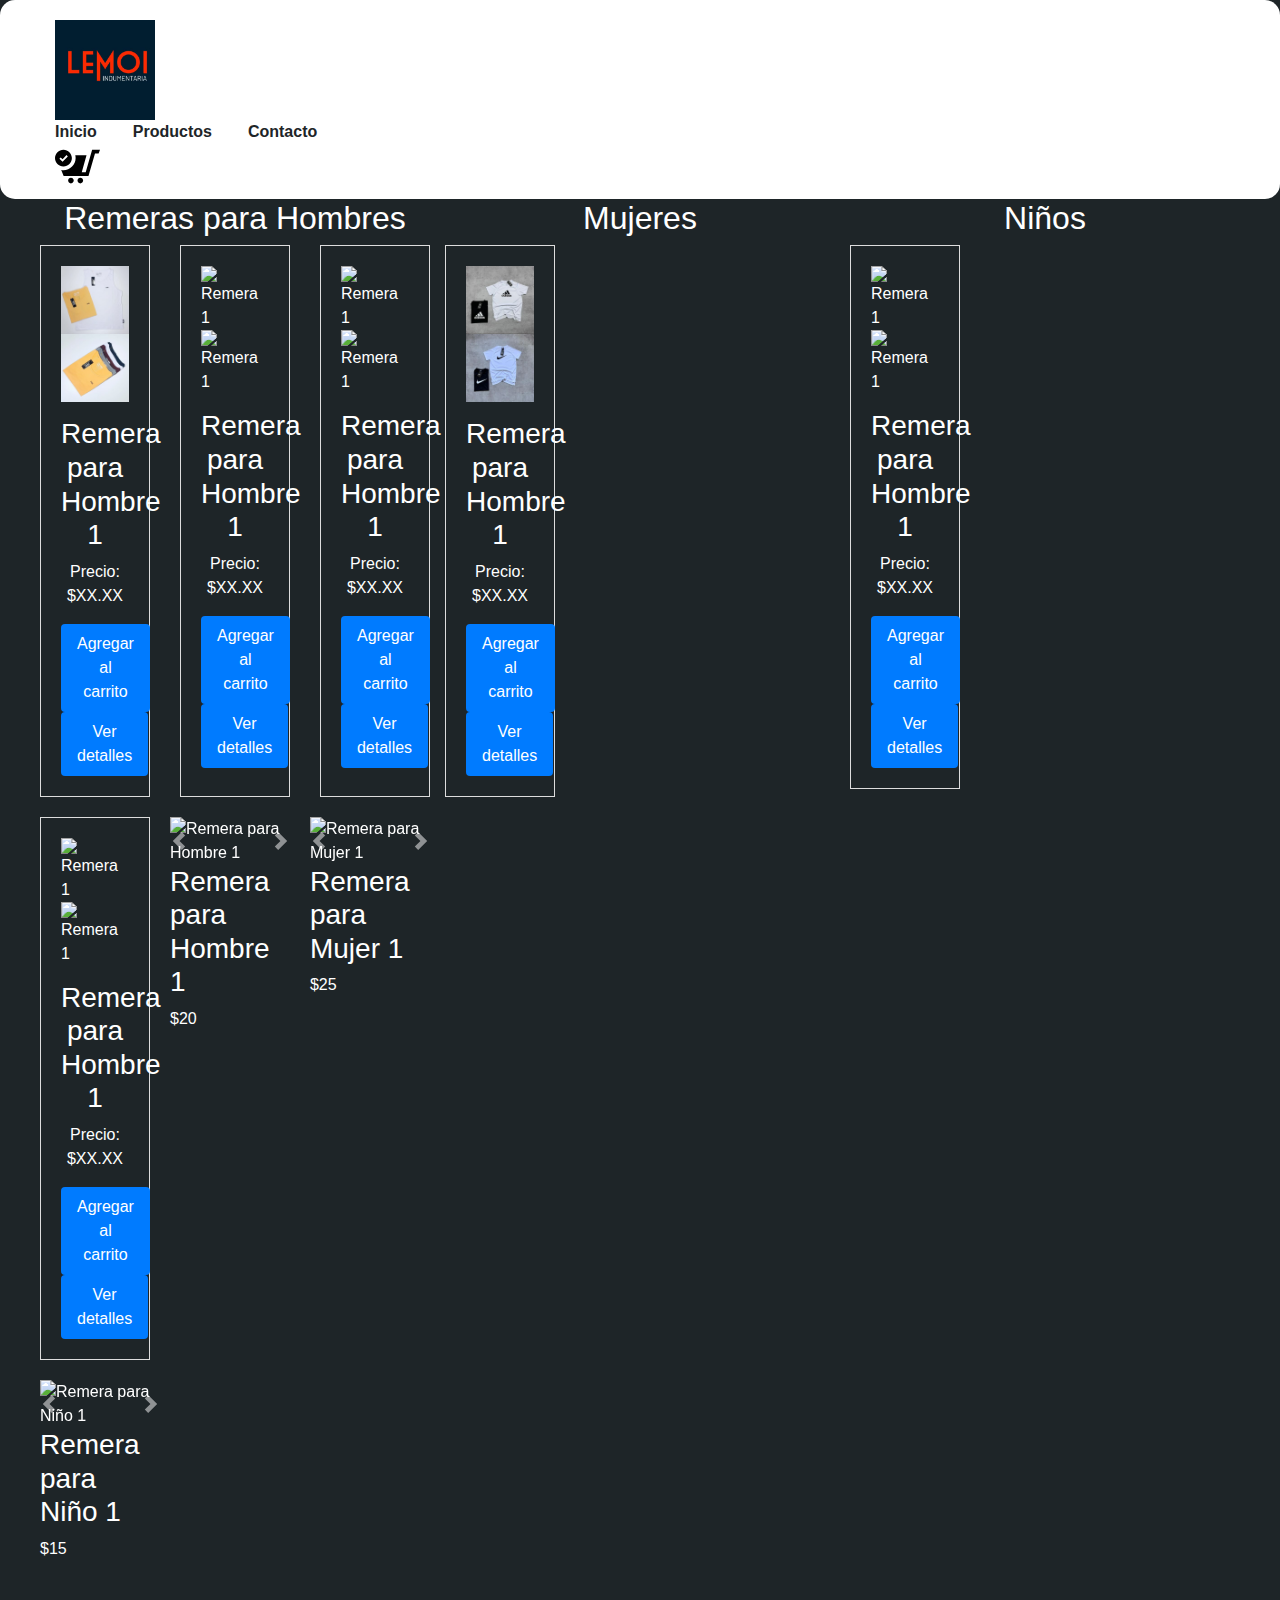
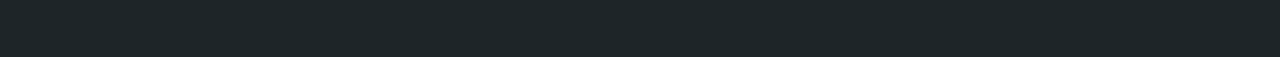
==== pages/remeras.html @ d7fe1eef "cambios" ====
<!DOCTYPE html>
<html lang="es">
<head>
  <meta charset="UTF-8">
  <meta name="viewport" content="width=device-width, initial-scale=1.0">
  <title>Venta de Remeras</title>
  <link rel="stylesheet" href="https://stackpath.bootstrapcdn.com/bootstrap/4.5.2/css/bootstrap.min.css">
  <link rel="stylesheet" href="stylesSections.css">
</head>
<body>
    <header>
        <div class="container">
            <div class="logo">
                <img src="/images/lemoi-logo.png" alt="Logo">
            </div>
            <nav>
                <ul>
                    <li><a href="/index.html">Inicio</a></li>
                    <li class="dropdown">
                        <a href="#" class="dropbtn">Productos</a>
                        <div class="dropdown-content">
                            <a href="pages/remeras.html">Remeras</a>
                            <a href="pages/pantalones.html">Pantalones</a>
                            <a href="pages/abrigos.html">Abrigos</a>
                            <a href="pages/accesorios.html">Accesorios</a>
                        </div>
                    </li>
                    <li><a href="#">Contacto</a></li>
                </ul>
            </nav>
            <div id="carrito">
                <!-- Ícono del carrito -->
                <svg xmlns="http://www.w3.org/2000/svg" width="45" height="45" viewBox="0 0 24 24" id="carrito-icono">
                    <path d="M10 19.5c0 .829-.672 1.5-1.5 1.5s-1.5-.671-1.5-1.5c0-.828.672-1.5 1.5-1.5s1.5.672 1.5 1.5zm9.805-16.5l-3.432 12h-2.102l2.541-9h-5.993c.115.482.181.983.181 1.5 0 3.59-2.91 6.5-6.5 6.5-.407 0-.805-.042-1.191-.114l1.306 3.114h13.239l3.474-12h1.929l.743-2h-4.195zm-6.305 15c-.828 0-1.5.671-1.5 1.5s.672 1.5 1.5 1.5 1.5-.671 1.5-1.5c0-.828-.672-1.5-1.5-1.5zm-9-15c-2.486 0-4.5 2.015-4.5 4.5s2.014 4.5 4.5 4.5c2.484 0 4.5-2.015 4.5-4.5s-2.016-4.5-4.5-4.5zm-.469 6.484l-1.687-1.636.695-.697.992.94 2.115-2.169.697.696-2.812 2.866z"/>
                </svg>
                <!-- Contenido del carrito -->
                <div id="carrito-dropdown">
                    <!-- Aquí va el contenido del carrito (productos, subtotal, etc.) -->
                </div>
            </div>
        </div>
    </header>


    <div class="container">
      <div class="row">
      <section id="hombres">
          <h2>Remeras para Hombres</h2>
          <div class="products" id="hombres-products">
              <!-- Carta de producto 1 -->
              <div class="product-card">
                  <div class="product-images">
                      <!-- Carrusel de imágenes -->
                      <div class="carousel">
                          <img src="media/musculosaVans1.jpg" alt="Remera 1">
                          <img src="media/musculosaVans2.jpg" alt="Remera 1">
                          <!-- Agrega más imágenes si es necesario -->
                      </div>
                  </div>
                  <div class="product-info">
                      <h3>Remera para Hombre 1</h3>
                      <p>Precio: $XX.XX</p>
                      <!-- Botones de acción -->
                      <button class="btn add-to-cart">Agregar al carrito</button>
                      <button class="btn view-details">Ver detalles</button>
                  </div>
              </div>

              <div class="product-card">
                <div class="product-images">
                    <!-- Carrusel de imágenes -->
                    <div class="carousel">
                        <img src="imagen1.jpg" alt="Remera 1">
                        <img src="imagen2.jpg" alt="Remera 1">
                        <!-- Agrega más imágenes si es necesario -->
                    </div>
                </div>
                <div class="product-info">
                    <h3>Remera para Hombre 1</h3>
                    <p>Precio: $XX.XX</p>
                    <!-- Botones de acción -->
                    <button class="btn add-to-cart">Agregar al carrito</button>
                    <button class="btn view-details">Ver detalles</button>
                </div>
            </div>

            <div class="product-card">
              <div class="product-images">
                  <!-- Carrusel de imágenes -->
                  <div class="carousel">
                      <img src="imagen1.jpg" alt="Remera 1">
                      <img src="imagen2.jpg" alt="Remera 1">
                      <!-- Agrega más imágenes si es necesario -->
                  </div>
              </div>
              <div class="product-info">
                  <h3>Remera para Hombre 1</h3>
                  <p>Precio: $XX.XX</p>
                  <!-- Botones de acción -->
                  <button class="btn add-to-cart">Agregar al carrito</button>
                  <button class="btn view-details">Ver detalles</button>
              </div>
          </div>

          <div class="product-card">
            <div class="product-images">
                <!-- Carrusel de imágenes -->
                <div class="carousel">
                    <img src="imagen1.jpg" alt="Remera 1">
                    <img src="imagen2.jpg" alt="Remera 1">
                    <!-- Agrega más imágenes si es necesario -->
                </div>
            </div>
            <div class="product-info">
                <h3>Remera para Hombre 1</h3>
                <p>Precio: $XX.XX</p>
                <!-- Botones de acción -->
                <button class="btn add-to-cart">Agregar al carrito</button>
                <button class="btn view-details">Ver detalles</button>
            </div>
        </div>
              <!-- Repite esta estructura para más productos si es necesario -->
          </div>
      </section>

      <hr>
      <section id="mujeres">
        <h2>Mujeres</h2>
        <div class="products" id="mujeres-products">
            <!-- Carta de producto 1 -->
            <div class="product-card">
                <div class="product-images">
                    <!-- Carrusel de imágenes -->
                    <div class="carousel">
                        <img src="media/remera-adidas1.jpg" alt="Remera 1">
                        <img src="media/remera-nike1.jpg" alt="Remera 1">
                        <!-- Agrega más imágenes si es necesario -->
                    </div>
                </div>
                <div class="product-info">
                    <h3>Remera para Hombre 1</h3>
                    <p>Precio: $XX.XX</p>
                    <!-- Botones de acción -->
                    <button class="btn add-to-cart">Agregar al carrito</button>
                    <button class="btn view-details">Ver detalles</button>
                </div>
            </div>
            <!-- Repite esta estructura para más productos si es necesario -->
        </div>
    </section>

    <hr>
    <section id="Niños">
      <h2>Niños</h2>
      <div class="products" id="niños-products">
          <!-- Carta de producto 1 -->
          <div class="product-card">
              <div class="product-images">
                  <!-- Carrusel de imágenes -->
                  <div class="carousel">
                      <img src="imagen1.jpg" alt="Remera 1">
                      <img src="imagen2.jpg" alt="Remera 1">
                      <!-- Agrega más imágenes si es necesario -->
                  </div>
              </div>
              <div class="product-info">
                  <h3>Remera para Hombre 1</h3>
                  <p>Precio: $XX.XX</p>
                  <!-- Botones de acción -->
                  <button class="btn add-to-cart">Agregar al carrito</button>
                  <button class="btn view-details">Ver detalles</button>
              </div>
          </div>
          <!-- Repite esta estructura para más productos si es necesario -->
      </div>
    
  </section>
  </div>
</div>
  <script src="https://code.jquery.com/jquery-3.5.1.slim.min.js"></script>
  <script src="https://cdn.jsdelivr.net/npm/@popperjs/core@2.5.4/dist/umd/popper.min.js"></script>
  <script src="https://stackpath.bootstrapcdn.com/bootstrap/4.5.2/js/bootstrap.min.js"></script>
  <script src="scriptsPages.js"></script>
</body>
</html>
---- pages/stylesSections.css ----
/* Estilos completos combinados */

/* Estilos generales */
body {
    font-family: Arial, sans-serif;
    background-color: #1e2528; /* Color de fondo del sitio */
    color: #ffffff;
    margin: 0;
    padding: 0;
}

header {
    background-color: #ffffff; /* Color de fondo del header */
    padding: 10px 0;
    width: 100%;
    top: 0;
    z-index: 1000;
    border-radius: 15px;
    position: top; /* Fijar el header en la parte superior */
}

.container {
        width: 100%;
        max-width: 1200px; /* Ajusta el ancho máximo según sea necesario */
        margin: 0 auto; /* Centra el contenedor en la página */
      }
      
      .row {
        display: flex;
        flex-wrap: wrap;
        justify-content: space-between; /* Ajusta el espacio entre las secciones */
        margin-bottom: 30px; /* Espacio entre las filas */
      }

.logo img {
    max-width: 100px;
    margin-top: 10px; /* Ajustar el margen superior del logo */
}

nav ul {
    list-style-type: none;
    margin: 0;
    padding: 0;
    display: flex;
    align-items: center; /* Centrar verticalmente */
}

nav ul li {
    margin-right: 20px;
}

nav ul li:last-child {
    margin-right: 0;
}

nav ul li a {
    color: #1e2528;
    text-decoration: none;
    font-weight: bold;
    transition: color 0.3s;
}

nav ul li a:hover {
    color: #7dbeb8;
}

nav ul li a.btn {
    background-color: #e32f21; /* Color de fondo */
    color: #ffffff; /* Color del texto */
    padding: 10px 20px; /* Espacio interno */
    border-radius: 5px; /* Borde redondeado */
    transition: background-color 0.3s;
}

/* Estilo al pasar el ratón sobre los botones */
nav ul li a.btn:hover {
    background-color: #7dbeb8; /* Cambio de color al pasar el ratón */
}

/* Animación para el ícono del carrito */
@keyframes fadeInDown {
    from {
        opacity: 0;
        transform: translateY(-20px);
    }
    to {
        opacity: 1;
        transform: translateY(0);
    }
}

/* Estilos para el carrito */
#carrito {
    position: relative;
    cursor: pointer;
}

#carrito-icono {
    width: 45px;
    height: 45px;
    fill: black;
}

#carrito-dropdown {
    display: none;
    position: absolute;
    top: 100%;
    right: 0;
    width: 300px; /* Ancho del carrito */
    background-color: white;
    color: #1e2528;
    border: 1px solid #ccc;
    border-radius: 5px;
    padding: 10px;
    z-index: 1000; /* Asegura que el carrito esté encima de otros elementos */
}

#carrito-dropdown.mostrar {
    display: block;
}

.cart-item {
    display: flex;
    align-items: center;
    justify-content: space-between;
    margin-bottom: 10px;
}

.cart-item img {
    width: 50px;
    height: 50px;
    margin-right: 10px;
}

.eliminar-producto {
    background-color: transparent;
    border: none;
    padding: 0;
    cursor: pointer;
    font-size: 20px;
}

.eliminar-producto:hover {
    color: #ff0000;
}

/* Dropdown Button */
.dropbtn {
    font-size: 16px;
    border: none;
    outline: none;
    color: #1e2528;
    padding: 10px 16px;
    background-color: inherit;
    font-family: inherit;
    margin: 0;
}

/* Dropdown Content (Hidden by Default) */
.dropdown-content {
    display: none;
    position: absolute;
    background-color: #f9f9f9;
    min-width: 160px;
    box-shadow: 0px 8px 16px 0px rgba(0,0,0,0.2);
    z-index: 1;
}

/* Links inside the dropdown */
.dropdown-content a {
    color: black;
    padding: 12px 16px;
    text-decoration: none;
    display: block;
}

/* Change color of dropdown links on hover */
.dropdown-content a:hover {
    background-color: #f1f1f1;
}

/* Show the dropdown menu on hover */
.dropdown:hover .dropdown-content {
    display: block;
}

/* Animación para el ícono del carrito */
#carrito svg {
    transition: transform 0.3s ease;
}

#carrito:hover svg {
    transform: scale(1.1); /* Aumentar el tamaño al pasar el ratón sobre el carrito */
}

@keyframes agregarProducto {
    0% {
        transform: scale(1);
    }
    50% {
        transform: scale(1.1);
    }
    100% {
        transform: scale(1);
    }
}

.animacion-agregar {
    animation: agregarProducto 0.5s ease-in-out;
}

/* Estilo para el contenido principal */
main {
    padding: 20px;
}

/* Estilos para el footer */
footer {
    background-color: #f8f9fa;
    padding: 20px 0;
    display: flex;
    flex-wrap: wrap;
}

.container-footer {
    max-width: 1200px;
    margin: 0 auto;
    padding: 0 20px;
    display: flex;
    justify-content: space-between;
    align-items: center;
    flex: 1;
    margin: 0 10px;
    color: #1e2528;
}

.footer-logo img {
    width: 100px;
    height: auto;
    margin-right: 10px;
}

.footer-links ul {
    list-style: none;
    padding: 0;
    margin: 0;
    margin-right: 40px;
}

.footer-links ul li {
    margin-bottom: 10px;
}

.footer-links ul li a {
    text-decoration: none;
    color: #333;
}

.contact-info p,
.shipping-info p {
    margin-bottom: 5px;
    margin-right: 10px;
    color: #1e2528;
}

.shipping-info img {
    max-width: 120px;
}

/* Estilos para las secciones */

section {
    width: calc(33.33% - 10px); /* Ancho de cada sección (33.33% para tres columnas) */
    margin-bottom: 30px; /* Espacio entre secciones */
  }
h2 {
    color: #ffffff;
    text-align: center;
}

hr {
    border: none;
    border-top: 1px solid #ffffff;
    margin: 20px auto;
}

/* Estilo para la lista de productos */
.products {
    display: flex;
    flex-wrap: wrap;
    justify-content: space-between;
}

/* Estilo para cada carta de producto */
.products {
    display: flex;
    flex-wrap: wrap;
    justify-content: space-between; /* Ajusta el espacio entre las cajas de productos */
  }
  
  .product-box {
    width: calc(33.33% - 10px); /* Ancho de cada caja de producto (33.33% para tres columnas) */
    margin-bottom: 20px; /* Espacio entre las cajas de productos */
  }

/* Estilo para cada carta de producto */
.product-card {
    width: calc(33.33% - 20px); /* Ancho de cada carta (1/3 del contenedor) con espacio entre ellas */
    margin-bottom: 20px; /* Espacio entre cartas */
    box-sizing: border-box;
    border: 1px solid #ddd; /* Borde de la carta */
    padding: 20px; /* Espaciado interno */
}

/* Estilo para las imágenes de los productos */
.product-images {
    margin-bottom: 15px; /* Espacio entre imágenes y la información del producto */
}

/* Estilo para la información del producto */
.product-info {
    text-align: center; /* Alineación del texto */
}

/* Estilo para los botones de acción */
.btn {
    background-color: #007bff; /* Color de fondo */
    color: #fff; /* Color del texto */
    padding: 8px 16px; /* Espaciado interno */
    border: none; /* Sin borde */
    cursor: pointer; /* Cursor de ratón */
    margin-right: 10px; /* Espacio entre botones */
}

/* Estilo para el carrusel de imágenes */
.carousel {
    max-width: 100%; /* Ancho máximo */
    overflow: hidden; /* Oculta las partes de las imágenes que se desbordan */
}

.carousel img {
    width: 100%; /* Ajusta el ancho de la imagen al 100% del contenedor */
}
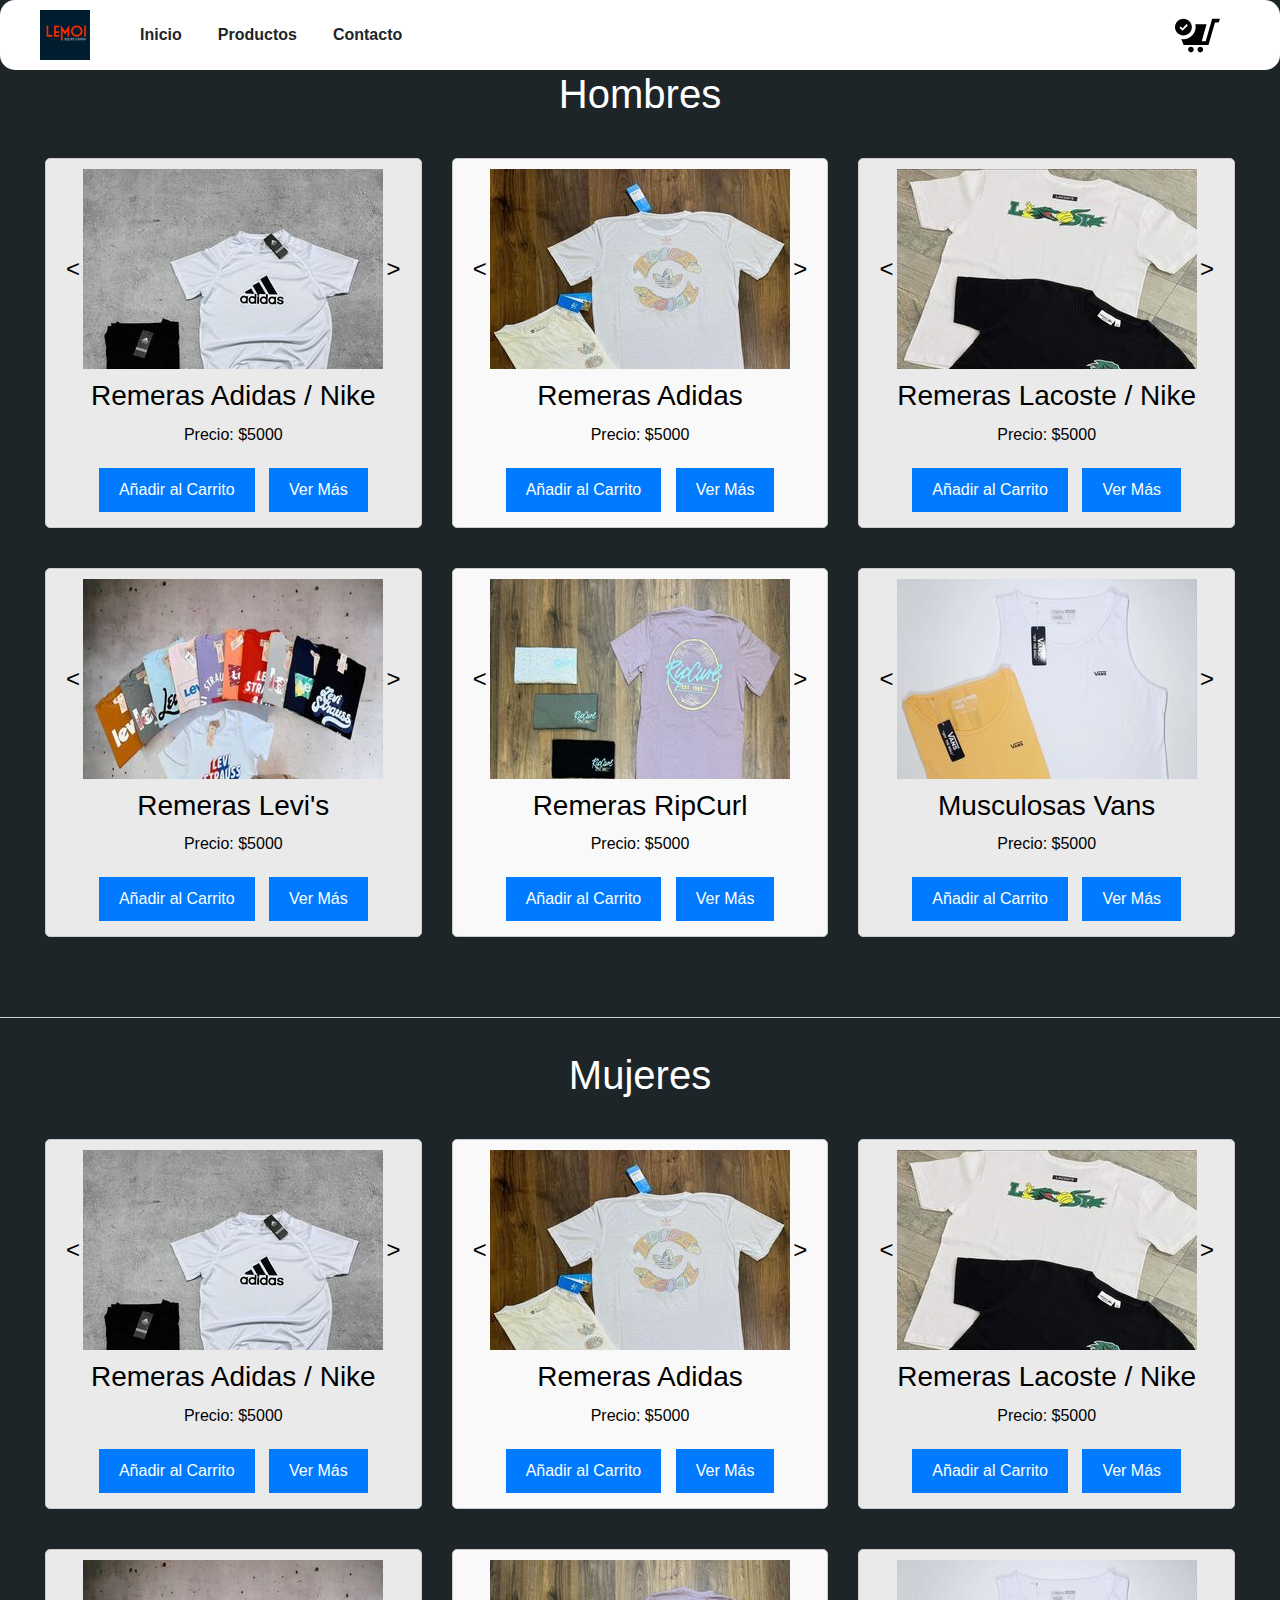
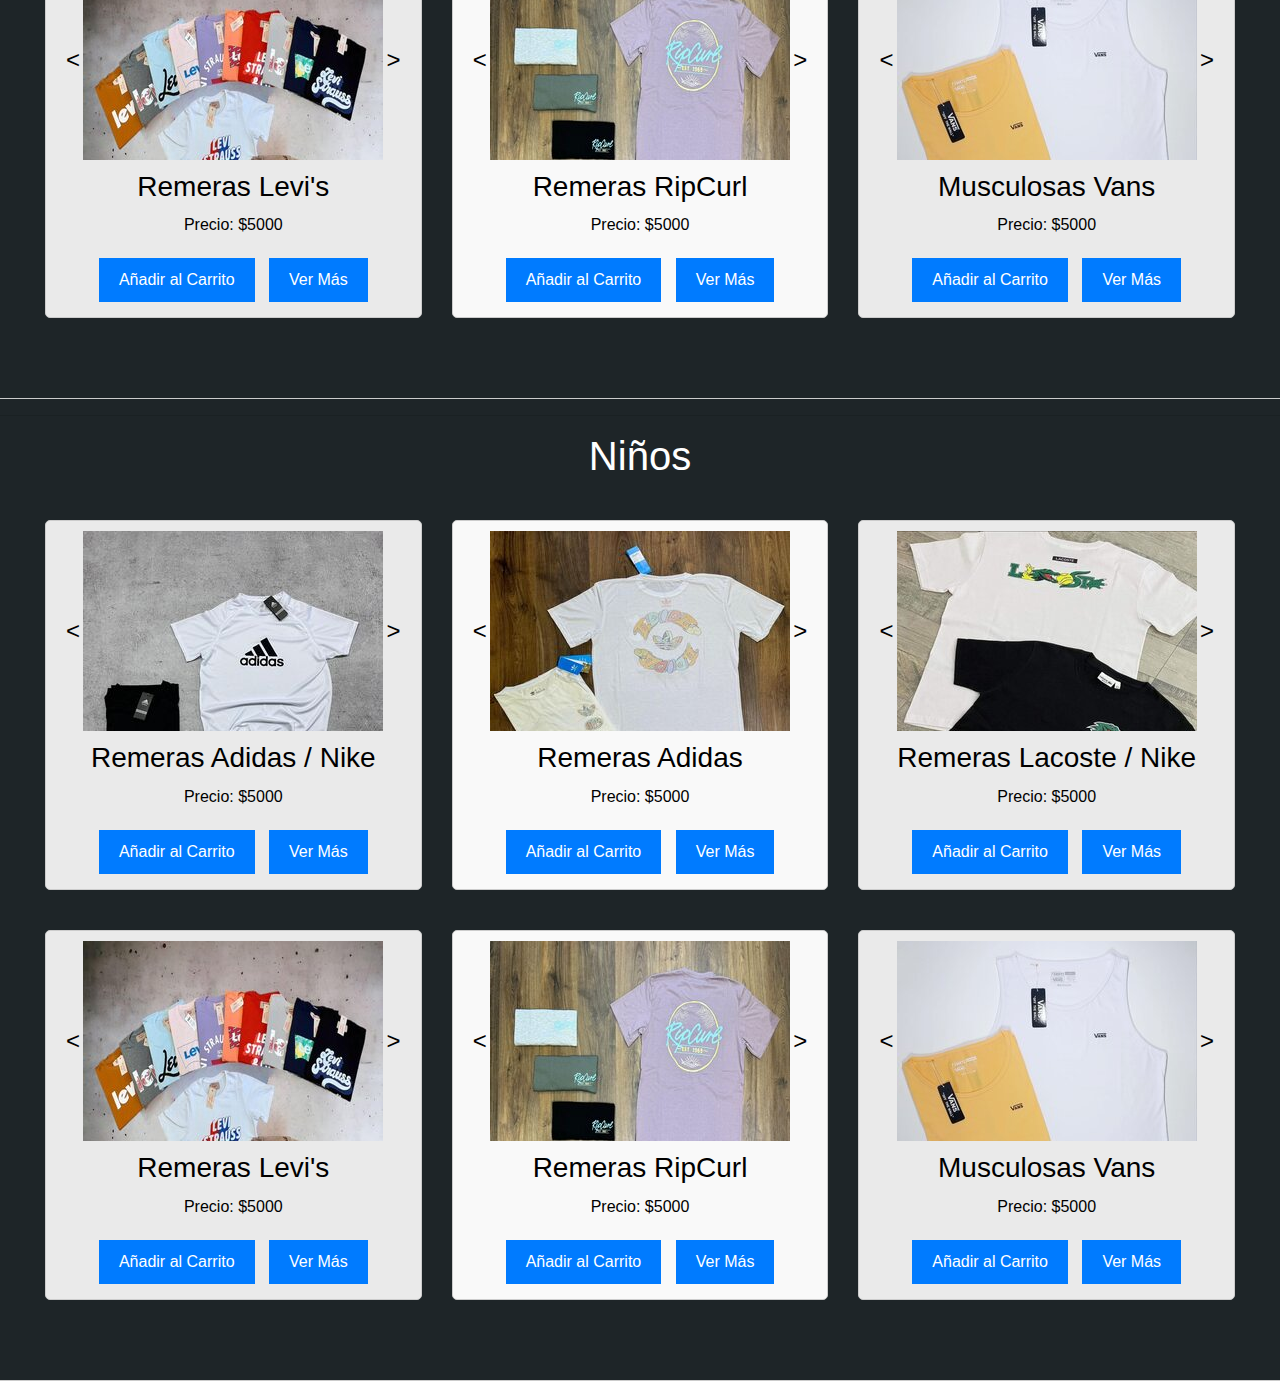
==== commit 4e0db02a: "avanzando" ====
--- a/pages/remeras.html
+++ b/pages/remeras.html
@@ -9,7 +9,7 @@
 </head>
 <body>
     <header>
-        <div class="container">
+        <div class="container-header">
             <div class="logo">
                 <img src="/images/lemoi-logo.png" alt="Logo">
             </div>
@@ -41,142 +41,285 @@
         </div>
     </header>
 
-
+    <section> 
+        <h1> Hombres </h1>
     <div class="container">
-      <div class="row">
-      <section id="hombres">
-          <h2>Remeras para Hombres</h2>
-          <div class="products" id="hombres-products">
-              <!-- Carta de producto 1 -->
-              <div class="product-card">
-                  <div class="product-images">
-                      <!-- Carrusel de imágenes -->
-                      <div class="carousel">
-                          <img src="media/musculosaVans1.jpg" alt="Remera 1">
-                          <img src="media/musculosaVans2.jpg" alt="Remera 1">
-                          <!-- Agrega más imágenes si es necesario -->
-                      </div>
-                  </div>
-                  <div class="product-info">
-                      <h3>Remera para Hombre 1</h3>
-                      <p>Precio: $XX.XX</p>
-                      <!-- Botones de acción -->
-                      <button class="btn add-to-cart">Agregar al carrito</button>
-                      <button class="btn view-details">Ver detalles</button>
-                  </div>
-              </div>
-
-              <div class="product-card">
-                <div class="product-images">
-                    <!-- Carrusel de imágenes -->
-                    <div class="carousel">
-                        <img src="imagen1.jpg" alt="Remera 1">
-                        <img src="imagen2.jpg" alt="Remera 1">
-                        <!-- Agrega más imágenes si es necesario -->
-                    </div>
-                </div>
-                <div class="product-info">
-                    <h3>Remera para Hombre 1</h3>
-                    <p>Precio: $XX.XX</p>
-                    <!-- Botones de acción -->
-                    <button class="btn add-to-cart">Agregar al carrito</button>
-                    <button class="btn view-details">Ver detalles</button>
-                </div>
-            </div>
-
-            <div class="product-card">
-              <div class="product-images">
-                  <!-- Carrusel de imágenes -->
-                  <div class="carousel">
-                      <img src="imagen1.jpg" alt="Remera 1">
-                      <img src="imagen2.jpg" alt="Remera 1">
-                      <!-- Agrega más imágenes si es necesario -->
-                  </div>
-              </div>
-              <div class="product-info">
-                  <h3>Remera para Hombre 1</h3>
-                  <p>Precio: $XX.XX</p>
-                  <!-- Botones de acción -->
-                  <button class="btn add-to-cart">Agregar al carrito</button>
-                  <button class="btn view-details">Ver detalles</button>
-              </div>
-          </div>
-
-          <div class="product-card">
-            <div class="product-images">
-                <!-- Carrusel de imágenes -->
-                <div class="carousel">
-                    <img src="imagen1.jpg" alt="Remera 1">
-                    <img src="imagen2.jpg" alt="Remera 1">
-                    <!-- Agrega más imágenes si es necesario -->
-                </div>
-            </div>
-            <div class="product-info">
-                <h3>Remera para Hombre 1</h3>
-                <p>Precio: $XX.XX</p>
-                <!-- Botones de acción -->
-                <button class="btn add-to-cart">Agregar al carrito</button>
-                <button class="btn view-details">Ver detalles</button>
-            </div>
+        <div class="row">
+            <div class="product">
+                <div class="carousel">
+                    <span class="prev">&lt;</span>
+                    <!-- Aquí van las imágenes del carrusel -->
+                    <img src="/images/remera-adidas1.jpg" alt="Producto 1">
+                    <img src="/images/remera-nike1.jpg" alt="Producto 1">
+                    <span class="next">&gt;</span>
+                </div>
+                <h3>Remeras Adidas / Nike </h3>
+                <p>Precio: $5000</p>
+                <button class="add-to-cart">Añadir al Carrito</button>
+                <button class="view-more">Ver Más</button>
+            </div>
+
+            <div class="product">
+                <div class="carousel">
+                    <span class="prev">&lt;</span>
+                    <!-- Aquí van las imágenes del carrusel -->
+                    <img src="/images/remeraAdidas1.jpg" alt="Producto 1">
+                    <img src="/images/remeraAdidas2.jpg" alt="Producto 1">
+                    <span class="next">&gt;</span>
+                </div>
+                <h3>Remeras Adidas </h3>
+                <p>Precio: $5000</p>
+                <button class="add-to-cart">Añadir al Carrito</button>
+                <button class="view-more">Ver Más</button>
+            </div>
+
+            <div class="product">
+                <div class="carousel">
+                    <span class="prev">&lt;</span>
+                    <!-- Aquí van las imágenes del carrusel -->
+                    <img src="/images/remeraLacoste1.jpg" alt="Producto 1">
+                    <img src="/images/RemeraNike1.jpg" alt="Producto 1">
+                    <span class="next">&gt;</span>
+                </div>
+                <h3>Remeras Lacoste / Nike</h3>
+                <p>Precio: $5000</p>
+                <button class="add-to-cart">Añadir al Carrito</button>
+                <button class="view-more">Ver Más</button>
+            </div>
+            <!-- Repite este div para los otros dos productos -->
         </div>
-              <!-- Repite esta estructura para más productos si es necesario -->
-          </div>
-      </section>
-
-      <hr>
-      <section id="mujeres">
-        <h2>Mujeres</h2>
-        <div class="products" id="mujeres-products">
-            <!-- Carta de producto 1 -->
-            <div class="product-card">
-                <div class="product-images">
-                    <!-- Carrusel de imágenes -->
-                    <div class="carousel">
-                        <img src="media/remera-adidas1.jpg" alt="Remera 1">
-                        <img src="media/remera-nike1.jpg" alt="Remera 1">
-                        <!-- Agrega más imágenes si es necesario -->
-                    </div>
-                </div>
-                <div class="product-info">
-                    <h3>Remera para Hombre 1</h3>
-                    <p>Precio: $XX.XX</p>
-                    <!-- Botones de acción -->
-                    <button class="btn add-to-cart">Agregar al carrito</button>
-                    <button class="btn view-details">Ver detalles</button>
-                </div>
-            </div>
-            <!-- Repite esta estructura para más productos si es necesario -->
-        </div>
-    </section>
-
-    <hr>
-    <section id="Niños">
-      <h2>Niños</h2>
-      <div class="products" id="niños-products">
-          <!-- Carta de producto 1 -->
-          <div class="product-card">
-              <div class="product-images">
-                  <!-- Carrusel de imágenes -->
-                  <div class="carousel">
-                      <img src="imagen1.jpg" alt="Remera 1">
-                      <img src="imagen2.jpg" alt="Remera 1">
-                      <!-- Agrega más imágenes si es necesario -->
-                  </div>
-              </div>
-              <div class="product-info">
-                  <h3>Remera para Hombre 1</h3>
-                  <p>Precio: $XX.XX</p>
-                  <!-- Botones de acción -->
-                  <button class="btn add-to-cart">Agregar al carrito</button>
-                  <button class="btn view-details">Ver detalles</button>
-              </div>
-          </div>
-          <!-- Repite esta estructura para más productos si es necesario -->
-      </div>
-    
-  </section>
-  </div>
-</div>
+        <div class="row">
+            <div class="product">
+                <div class="carousel">
+                    <span class="prev">&lt;</span>
+                    <!-- Aquí van las imágenes del carrusel -->
+                    <img src="/images/remeraLevis1.jpg" alt="Producto 1">
+                    <img src="/images/remeraLevis2.jpg" alt="Producto 1">
+                    <span class="next">&gt;</span>
+                </div>
+                <h3>Remeras Levi's </h3>
+                <p>Precio: $5000</p>
+                <button class="add-to-cart">Añadir al Carrito</button>
+                <button class="view-more">Ver Más</button>
+            </div>
+
+            <div class="product">
+                <div class="carousel">
+                    <span class="prev">&lt;</span>
+                    <!-- Aquí van las imágenes del carrusel -->
+                    <img src="/images/remeraRipCurl1.jpg" alt="Producto 1">
+                    <img src="/images/remeraRipCurl2.jpg" alt="Producto 1">
+                    <span class="next">&gt;</span>
+                </div>
+                <h3>Remeras RipCurl</h3>
+                <p>Precio: $5000</p>
+                <button class="add-to-cart">Añadir al Carrito</button>
+                <button class="view-more">Ver Más</button>
+            </div>
+
+            <div class="product">
+                <div class="carousel">
+                    <span class="prev">&lt;</span>
+                    <!-- Aquí van las imágenes del carrusel -->
+                    <img src="media/musculosaVans1.jpg" alt="Producto 1">
+                    <img src="media/musculosaVans2.jpg" alt="Producto 1">
+                    <span class="next">&gt;</span>
+                </div>
+                <h3>Musculosas Vans </h3>
+                <p>Precio: $5000</p>
+                <button class="add-to-cart">Añadir al Carrito</button>
+                <button class="view-more">Ver Más</button>
+            </div>
+
+        </section>
+
+        <hr>
+
+        <section>
+            <h1>Mujeres</h1>
+            <div class="container">
+                <div class="row">
+                    <div class="product">
+                        <div class="carousel">
+                            <span class="prev">&lt;</span>
+                            <!-- Aquí van las imágenes del carrusel -->
+                            <img src="/images/remera-adidas1.jpg" alt="Producto 1">
+                            <img src="/images/remera-nike1.jpg" alt="Producto 1">
+                            <span class="next">&gt;</span>
+                        </div>
+                        <h3>Remeras Adidas / Nike </h3>
+                        <p>Precio: $5000</p>
+                        <button class="add-to-cart">Añadir al Carrito</button>
+                        <button class="view-more">Ver Más</button>
+                    </div>
+        
+                    <div class="product">
+                        <div class="carousel">
+                            <span class="prev">&lt;</span>
+                            <!-- Aquí van las imágenes del carrusel -->
+                            <img src="/images/remeraAdidas1.jpg" alt="Producto 1">
+                            <img src="/images/remeraAdidas2.jpg" alt="Producto 1">
+                            <span class="next">&gt;</span>
+                        </div>
+                        <h3>Remeras Adidas </h3>
+                        <p>Precio: $5000</p>
+                        <button class="add-to-cart">Añadir al Carrito</button>
+                        <button class="view-more">Ver Más</button>
+                    </div>
+        
+                    <div class="product">
+                        <div class="carousel">
+                            <span class="prev">&lt;</span>
+                            <!-- Aquí van las imágenes del carrusel -->
+                            <img src="/images/remeraLacoste1.jpg" alt="Producto 1">
+                            <img src="/images/RemeraNike1.jpg" alt="Producto 1">
+                            <span class="next">&gt;</span>
+                        </div>
+                        <h3>Remeras Lacoste / Nike</h3>
+                        <p>Precio: $5000</p>
+                        <button class="add-to-cart">Añadir al Carrito</button>
+                        <button class="view-more">Ver Más</button>
+                    </div>
+                    <!-- Repite este div para los otros dos productos -->
+                </div>
+                <div class="row">
+                    <div class="product">
+                        <div class="carousel">
+                            <span class="prev">&lt;</span>
+                            <!-- Aquí van las imágenes del carrusel -->
+                            <img src="/images/remeraLevis1.jpg" alt="Producto 1">
+                            <img src="/images/remeraLevis2.jpg" alt="Producto 1">
+                            <span class="next">&gt;</span>
+                        </div>
+                        <h3>Remeras Levi's </h3>
+                        <p>Precio: $5000</p>
+                        <button class="add-to-cart">Añadir al Carrito</button>
+                        <button class="view-more">Ver Más</button>
+                    </div>
+        
+                    <div class="product">
+                        <div class="carousel">
+                            <span class="prev">&lt;</span>
+                            <!-- Aquí van las imágenes del carrusel -->
+                            <img src="/images/remeraRipCurl1.jpg" alt="Producto 1">
+                            <img src="/images/remeraRipCurl2.jpg" alt="Producto 1">
+                            <span class="next">&gt;</span>
+                        </div>
+                        <h3>Remeras RipCurl</h3>
+                        <p>Precio: $5000</p>
+                        <button class="add-to-cart">Añadir al Carrito</button>
+                        <button class="view-more">Ver Más</button>
+                    </div>
+        
+                    <div class="product">
+                        <div class="carousel">
+                            <span class="prev">&lt;</span>
+                            <!-- Aquí van las imágenes del carrusel -->
+                            <img src="media/musculosaVans1.jpg" alt="Producto 1">
+                            <img src="media/musculosaVans2.jpg" alt="Producto 1">
+                            <span class="next">&gt;</span>
+                        </div>
+                        <h3>Musculosas Vans </h3>
+                        <p>Precio: $5000</p>
+                        <button class="add-to-cart">Añadir al Carrito</button>
+                        <button class="view-more">Ver Más</button>
+                    </div>
+        </section>
+<hr>
+        
+        <section>
+            <h1>Niños</h1>
+            <div class="container">
+                <div class="row">
+                    <div class="product">
+                        <div class="carousel">
+                            <span class="prev">&lt;</span>
+                            <!-- Aquí van las imágenes del carrusel -->
+                            <img src="/images/remera-adidas1.jpg" alt="Producto 1">
+                            <img src="/images/remera-nike1.jpg" alt="Producto 1">
+                            <span class="next">&gt;</span>
+                        </div>
+                        <h3>Remeras Adidas / Nike </h3>
+                        <p>Precio: $5000</p>
+                        <button class="add-to-cart">Añadir al Carrito</button>
+                        <button class="view-more">Ver Más</button>
+                    </div>
+        
+                    <div class="product">
+                        <div class="carousel">
+                            <span class="prev">&lt;</span>
+                            <!-- Aquí van las imágenes del carrusel -->
+                            <img src="/images/remeraAdidas1.jpg" alt="Producto 1">
+                            <img src="/images/remeraAdidas2.jpg" alt="Producto 1">
+                            <span class="next">&gt;</span>
+                        </div>
+                        <h3>Remeras Adidas </h3>
+                        <p>Precio: $5000</p>
+                        <button class="add-to-cart">Añadir al Carrito</button>
+                        <button class="view-more">Ver Más</button>
+                    </div>
+        
+                    <div class="product">
+                        <div class="carousel">
+                            <span class="prev">&lt;</span>
+                            <!-- Aquí van las imágenes del carrusel -->
+                            <img src="/images/remeraLacoste1.jpg" alt="Producto 1">
+                            <img src="/images/RemeraNike1.jpg" alt="Producto 1">
+                            <span class="next">&gt;</span>
+                        </div>
+                        <h3>Remeras Lacoste / Nike</h3>
+                        <p>Precio: $5000</p>
+                        <button class="add-to-cart">Añadir al Carrito</button>
+                        <button class="view-more">Ver Más</button>
+                    </div>
+                    <!-- Repite este div para los otros dos productos -->
+                </div>
+                <div class="row">
+                    <div class="product">
+                        <div class="carousel">
+                            <span class="prev">&lt;</span>
+                            <!-- Aquí van las imágenes del carrusel -->
+                            <img src="/images/remeraLevis1.jpg" alt="Producto 1">
+                            <img src="/images/remeraLevis2.jpg" alt="Producto 1">
+                            <span class="next">&gt;</span>
+                        </div>
+                        <h3>Remeras Levi's </h3>
+                        <p>Precio: $5000</p>
+                        <button class="add-to-cart">Añadir al Carrito</button>
+                        <button class="view-more">Ver Más</button>
+                    </div>
+        
+                    <div class="product">
+                        <div class="carousel">
+                            <span class="prev">&lt;</span>
+                            <!-- Aquí van las imágenes del carrusel -->
+                            <img src="/images/remeraRipCurl1.jpg" alt="Producto 1">
+                            <img src="/images/remeraRipCurl2.jpg" alt="Producto 1">
+                            <span class="next">&gt;</span>
+                        </div>
+                        <h3>Remeras RipCurl</h3>
+                        <p>Precio: $5000</p>
+                        <button class="add-to-cart">Añadir al Carrito</button>
+                        <button class="view-more">Ver Más</button>
+                    </div>
+        
+                    <div class="product">
+                        <div class="carousel">
+                            <span class="prev">&lt;</span>
+                            <!-- Aquí van las imágenes del carrusel -->
+                            <img src="media/musculosaVans1.jpg" alt="Producto 1">
+                            <img src="media/musculosaVans2.jpg" alt="Producto 1">
+                            <span class="next">&gt;</span>
+                        </div>
+                        <h3>Musculosas Vans </h3>
+                        <p>Precio: $5000</p>
+                        <button class="add-to-cart">Añadir al Carrito</button>
+                        <button class="view-more">Ver Más</button>
+                    </div>
+        </section>
+    </div>
+  
+  
   <script src="https://code.jquery.com/jquery-3.5.1.slim.min.js"></script>
   <script src="https://cdn.jsdelivr.net/npm/@popperjs/core@2.5.4/dist/umd/popper.min.js"></script>
   <script src="https://stackpath.bootstrapcdn.com/bootstrap/4.5.2/js/bootstrap.min.js"></script>
--- a/pages/stylesSections.css
+++ b/pages/stylesSections.css
@@ -10,6 +10,7 @@
 }
 
 header {
+    display: flex;
     background-color: #ffffff; /* Color de fondo del header */
     padding: 10px 0;
     width: 100%;
@@ -19,22 +20,20 @@
     position: top; /* Fijar el header en la parte superior */
 }
 
-.container {
+.container-header {
+    display: flex;
+    align-items: center;
         width: 100%;
         max-width: 1200px; /* Ajusta el ancho máximo según sea necesario */
         margin: 0 auto; /* Centra el contenedor en la página */
       }
       
-      .row {
-        display: flex;
-        flex-wrap: wrap;
-        justify-content: space-between; /* Ajusta el espacio entre las secciones */
-        margin-bottom: 30px; /* Espacio entre las filas */
-      }
-
+      
 .logo img {
+    padding-right: 50px;
     max-width: 100px;
     margin-top: 10px; /* Ajustar el margen superior del logo */
+    margin: auto;
 }
 
 nav ul {
@@ -58,6 +57,7 @@
     text-decoration: none;
     font-weight: bold;
     transition: color 0.3s;
+
 }
 
 nav ul li a:hover {
@@ -91,8 +91,11 @@
 
 /* Estilos para el carrito */
 #carrito {
-    position: relative;
+    position: right;
     cursor: pointer;
+    margin-left: auto;
+    margin-right: 20px;
+
 }
 
 #carrito-icono {
@@ -210,134 +213,95 @@
 }
 
 /* Estilo para el contenido principal */
-main {
-    padding: 20px;
-}
-
-/* Estilos para el footer */
-footer {
-    background-color: #f8f9fa;
-    padding: 20px 0;
-    display: flex;
-    flex-wrap: wrap;
-}
-
-.container-footer {
+.container {
     max-width: 1200px;
     margin: 0 auto;
-    padding: 0 20px;
-    display: flex;
-    justify-content: space-between;
-    align-items: center;
-    flex: 1;
-    margin: 0 10px;
-    color: #1e2528;
-}
-
-.footer-logo img {
-    width: 100px;
-    height: auto;
-    margin-right: 10px;
-}
-
-.footer-links ul {
-    list-style: none;
-    padding: 0;
-    margin: 0;
-    margin-right: 40px;
-}
-
-.footer-links ul li {
-    margin-bottom: 10px;
-}
-
-.footer-links ul li a {
-    text-decoration: none;
-    color: #333;
-}
-
-.contact-info p,
-.shipping-info p {
-    margin-bottom: 5px;
-    margin-right: 10px;
-    color: #1e2528;
-}
-
-.shipping-info img {
-    max-width: 120px;
-}
-
-/* Estilos para las secciones */
-
-section {
-    width: calc(33.33% - 10px); /* Ancho de cada sección (33.33% para tres columnas) */
-    margin-bottom: 30px; /* Espacio entre secciones */
-  }
-h2 {
-    color: #ffffff;
-    text-align: center;
-}
-
-hr {
-    border: none;
-    border-top: 1px solid #ffffff;
-    margin: 20px auto;
-}
-
-/* Estilo para la lista de productos */
-.products {
+    padding: 20px;
+}
+
+.row {
     display: flex;
     flex-wrap: wrap;
     justify-content: space-between;
-}
-
-/* Estilo para cada carta de producto */
-.products {
-    display: flex;
-    flex-wrap: wrap;
-    justify-content: space-between; /* Ajusta el espacio entre las cajas de productos */
-  }
-  
-  .product-box {
-    width: calc(33.33% - 10px); /* Ancho de cada caja de producto (33.33% para tres columnas) */
-    margin-bottom: 20px; /* Espacio entre las cajas de productos */
-  }
-
-/* Estilo para cada carta de producto */
-.product-card {
-    width: calc(33.33% - 20px); /* Ancho de cada carta (1/3 del contenedor) con espacio entre ellas */
-    margin-bottom: 20px; /* Espacio entre cartas */
+    margin-bottom: 20px;
+}
+
+.product {
+    width: calc(33.33% - 20px);
+    margin-bottom: 20px;
+    text-align: center;
+    border: 1px solid #ccc;
+    padding: 10px;
     box-sizing: border-box;
-    border: 1px solid #ddd; /* Borde de la carta */
-    padding: 20px; /* Espaciado interno */
-}
-
-/* Estilo para las imágenes de los productos */
-.product-images {
-    margin-bottom: 15px; /* Espacio entre imágenes y la información del producto */
-}
-
-/* Estilo para la información del producto */
-.product-info {
-    text-align: center; /* Alineación del texto */
-}
-
-/* Estilo para los botones de acción */
-.btn {
-    background-color: #007bff; /* Color de fondo */
-    color: #fff; /* Color del texto */
-    padding: 8px 16px; /* Espaciado interno */
-    border: none; /* Sin borde */
-    cursor: pointer; /* Cursor de ratón */
-    margin-right: 10px; /* Espacio entre botones */
-}
-
-/* Estilo para el carrusel de imágenes */
+    background-color: #f9f9f9; /* Cambiamos el color de fondo */
+    border-radius: 5px;
+    transition: transform 0.3s ease-in-out;
+}
+
+.product:nth-child(odd) {
+    background-color: #eaeaea; /* Cambiamos el color de fondo para los productos impares */
+}
+
 .carousel {
-    max-width: 100%; /* Ancho máximo */
-    overflow: hidden; /* Oculta las partes de las imágenes que se desbordan */
+    position: relative;
+    max-width: 100%;
+    width: 100%;
+    height: 200px;
+    overflow: hidden;
+    margin-bottom: 10px;
 }
 
 .carousel img {
-    width: 100%; /* Ajusta el ancho de la imagen al 100% del contenedor */
+    width: 100% auto;
+    height: 100% auto;    
+    display: block;
+    margin: 0 auto;
+}
+
+.prev,
+.next {
+    position: absolute;
+    top: 50%;
+    transform: translateY(-50%);
+    font-size: 24px;
+    color: #000;
+    cursor: pointer;
+}
+
+.prev {
+    left: 10px;
+}
+
+.next {
+    right: 10px;
+}
+
+h3 {
+    margin-bottom: 10px;
+    color: #000;
+}
+
+p {
+color: #000;
+}
+button {
+    padding: 10px 20px;
+    margin: 5px;
+    background-color: #007bff;
+    color: #fff;
+    border: none;
+    cursor: pointer;
+}
+
+button:hover {
+    background-color: #0056b3;
+}
+
+section {
+    border-bottom: 1px solid #ccc; /* Agregar una línea en la parte inferior de cada sección */
+    padding-bottom: 20px; /* Espacio entre la línea y el contenido de la sección */
+}
+h1 {
+    text-align: center; /* Centrar el texto */
+    margin-bottom: 20px; /* Espacio debajo del encabezado */
 }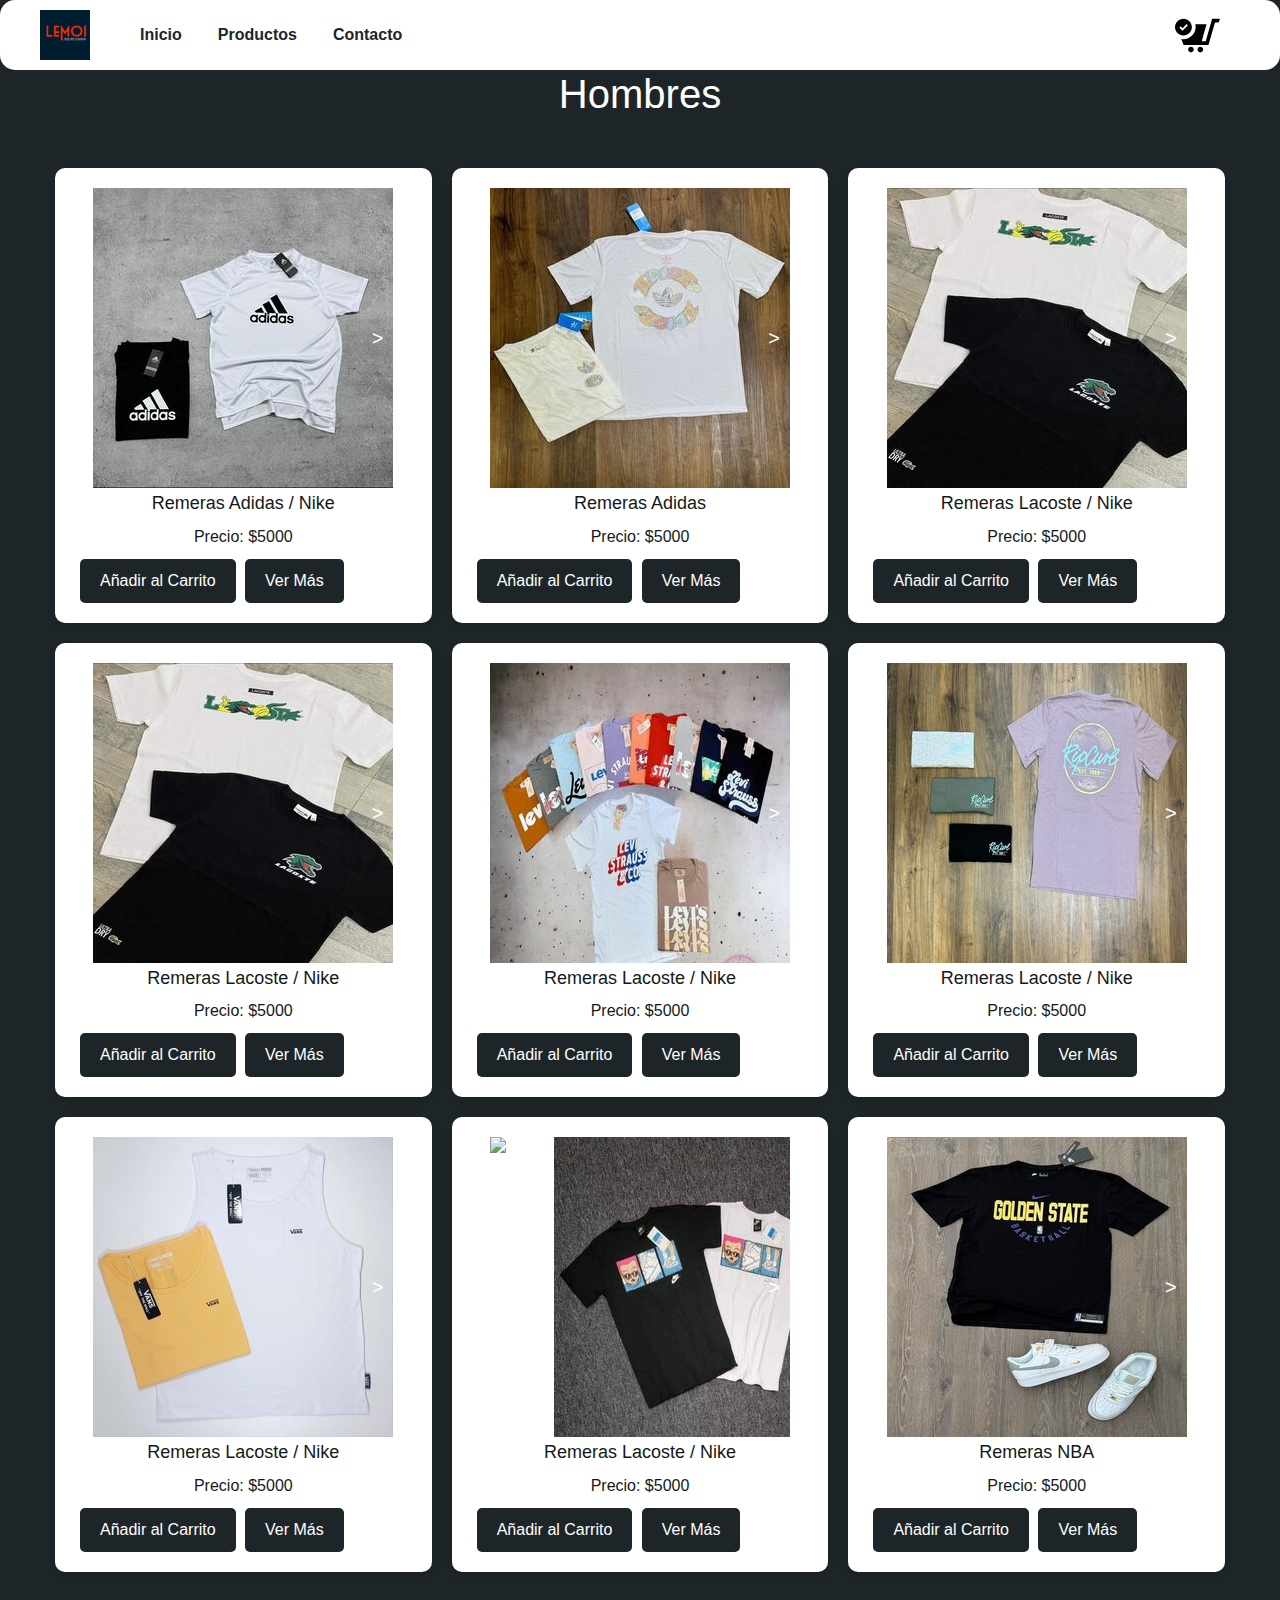
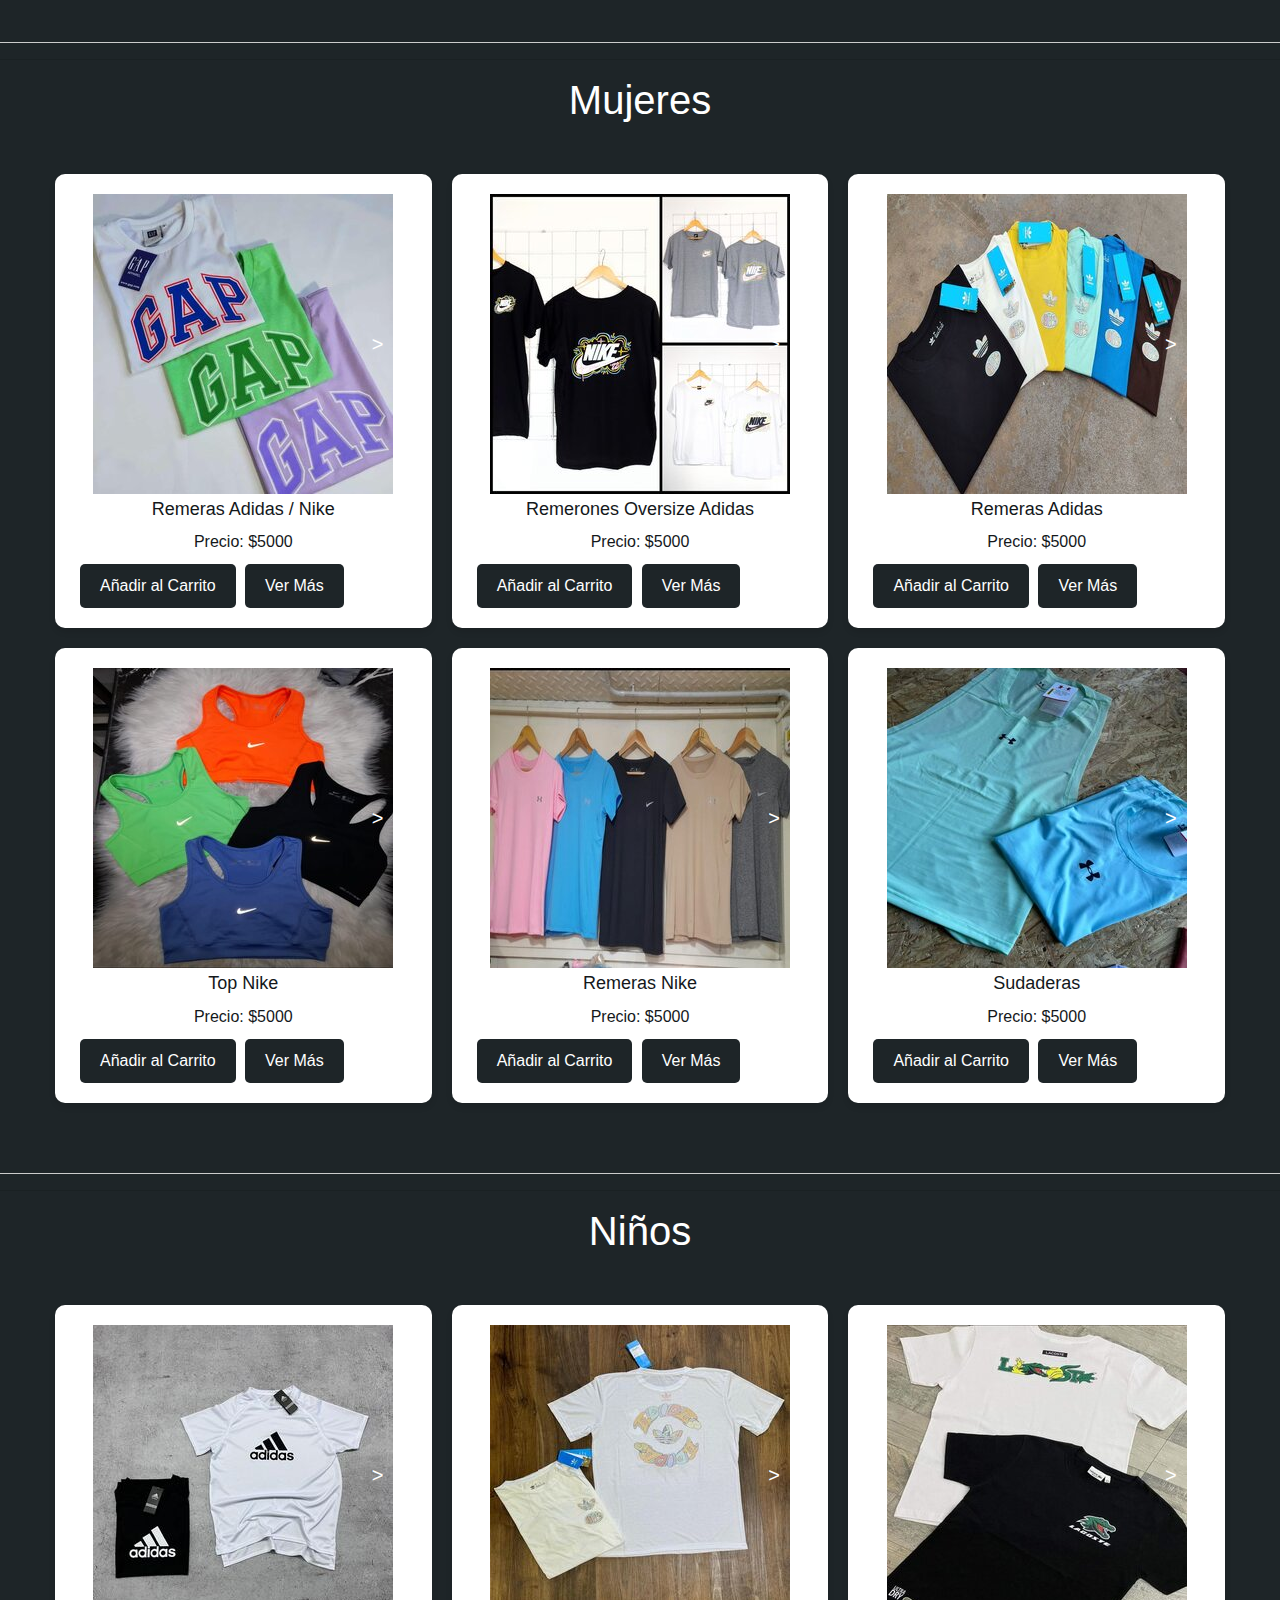
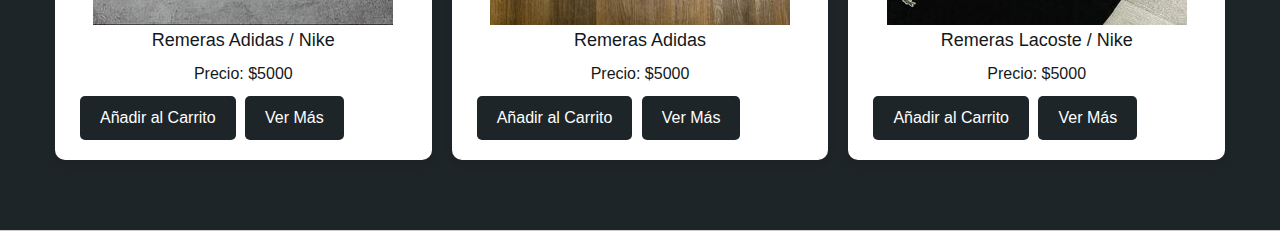
==== commit 1649e48e: "continuando" ====
--- a/pages/remeras.html
+++ b/pages/remeras.html
@@ -28,6 +28,7 @@
                     <li><a href="#">Contacto</a></li>
                 </ul>
             </nav>
+         
             <div id="carrito">
                 <!-- Ícono del carrito -->
                 <svg xmlns="http://www.w3.org/2000/svg" width="45" height="45" viewBox="0 0 24 24" id="carrito-icono">
@@ -36,287 +37,330 @@
                 <!-- Contenido del carrito -->
                 <div id="carrito-dropdown">
                     <!-- Aquí va el contenido del carrito (productos, subtotal, etc.) -->
-                </div>
-            </div>
-        </div>
-    </header>
-
-    <section> 
-        <h1> Hombres </h1>
-    <div class="container">
-        <div class="row">
-            <div class="product">
-                <div class="carousel">
-                    <span class="prev">&lt;</span>
-                    <!-- Aquí van las imágenes del carrusel -->
-                    <img src="/images/remera-adidas1.jpg" alt="Producto 1">
-                    <img src="/images/remera-nike1.jpg" alt="Producto 1">
-                    <span class="next">&gt;</span>
-                </div>
-                <h3>Remeras Adidas / Nike </h3>
-                <p>Precio: $5000</p>
-                <button class="add-to-cart">Añadir al Carrito</button>
-                <button class="view-more">Ver Más</button>
-            </div>
-
-            <div class="product">
-                <div class="carousel">
-                    <span class="prev">&lt;</span>
-                    <!-- Aquí van las imágenes del carrusel -->
-                    <img src="/images/remeraAdidas1.jpg" alt="Producto 1">
-                    <img src="/images/remeraAdidas2.jpg" alt="Producto 1">
-                    <span class="next">&gt;</span>
-                </div>
-                <h3>Remeras Adidas </h3>
-                <p>Precio: $5000</p>
-                <button class="add-to-cart">Añadir al Carrito</button>
-                <button class="view-more">Ver Más</button>
-            </div>
-
-            <div class="product">
-                <div class="carousel">
-                    <span class="prev">&lt;</span>
-                    <!-- Aquí van las imágenes del carrusel -->
-                    <img src="/images/remeraLacoste1.jpg" alt="Producto 1">
-                    <img src="/images/RemeraNike1.jpg" alt="Producto 1">
-                    <span class="next">&gt;</span>
-                </div>
-                <h3>Remeras Lacoste / Nike</h3>
-                <p>Precio: $5000</p>
-                <button class="add-to-cart">Añadir al Carrito</button>
-                <button class="view-more">Ver Más</button>
-            </div>
-            <!-- Repite este div para los otros dos productos -->
-        </div>
-        <div class="row">
-            <div class="product">
-                <div class="carousel">
-                    <span class="prev">&lt;</span>
-                    <!-- Aquí van las imágenes del carrusel -->
-                    <img src="/images/remeraLevis1.jpg" alt="Producto 1">
-                    <img src="/images/remeraLevis2.jpg" alt="Producto 1">
-                    <span class="next">&gt;</span>
-                </div>
-                <h3>Remeras Levi's </h3>
-                <p>Precio: $5000</p>
-                <button class="add-to-cart">Añadir al Carrito</button>
-                <button class="view-more">Ver Más</button>
-            </div>
-
-            <div class="product">
-                <div class="carousel">
-                    <span class="prev">&lt;</span>
-                    <!-- Aquí van las imágenes del carrusel -->
-                    <img src="/images/remeraRipCurl1.jpg" alt="Producto 1">
-                    <img src="/images/remeraRipCurl2.jpg" alt="Producto 1">
-                    <span class="next">&gt;</span>
-                </div>
-                <h3>Remeras RipCurl</h3>
-                <p>Precio: $5000</p>
-                <button class="add-to-cart">Añadir al Carrito</button>
-                <button class="view-more">Ver Más</button>
-            </div>
-
-            <div class="product">
-                <div class="carousel">
-                    <span class="prev">&lt;</span>
-                    <!-- Aquí van las imágenes del carrusel -->
-                    <img src="media/musculosaVans1.jpg" alt="Producto 1">
-                    <img src="media/musculosaVans2.jpg" alt="Producto 1">
-                    <span class="next">&gt;</span>
-                </div>
-                <h3>Musculosas Vans </h3>
-                <p>Precio: $5000</p>
-                <button class="add-to-cart">Añadir al Carrito</button>
-                <button class="view-more">Ver Más</button>
-            </div>
-
-        </section>
-
-        <hr>
-
+                    <!-- Mostrar la cantidad de productos en el carrito -->
+                    <p id="cantidad-productos">0 productos en el carrito</p>
+                    <!-- Botón Ir a Whatsapp -->
+                    <button id="ir-a-whatsapp">Ir a Whatsapp</button>
+                </div>
+            </div>
+        </header>
+        
         <section>
-            <h1>Mujeres</h1>
+            <h1> Hombres </h1>
             <div class="container">
                 <div class="row">
                     <div class="product">
                         <div class="carousel">
                             <span class="prev">&lt;</span>
-                            <!-- Aquí van las imágenes del carrusel -->
-                            <img src="/images/remera-adidas1.jpg" alt="Producto 1">
-                            <img src="/images/remera-nike1.jpg" alt="Producto 1">
+                            <div class="slides">
+                                <img src="/images/remera-adidas1.jpg" alt="Producto 1" class="slide active">
+                                <img src="/images/remera-nike1.jpg" alt="Producto 1" class="slide">
+                            </div>
                             <span class="next">&gt;</span>
                         </div>
                         <h3>Remeras Adidas / Nike </h3>
                         <p>Precio: $5000</p>
-                        <button class="add-to-cart">Añadir al Carrito</button>
+                         <button class="add-to-cart" data-product-id="1">Añadir al Carrito</button>
                         <button class="view-more">Ver Más</button>
                     </div>
-        
-                    <div class="product">
-                        <div class="carousel">
-                            <span class="prev">&lt;</span>
-                            <!-- Aquí van las imágenes del carrusel -->
-                            <img src="/images/remeraAdidas1.jpg" alt="Producto 1">
-                            <img src="/images/remeraAdidas2.jpg" alt="Producto 1">
-                            <span class="next">&gt;</span>
-                        </div>
-                        <h3>Remeras Adidas </h3>
-                        <p>Precio: $5000</p>
-                        <button class="add-to-cart">Añadir al Carrito</button>
-                        <button class="view-more">Ver Más</button>
-                    </div>
-        
-                    <div class="product">
-                        <div class="carousel">
-                            <span class="prev">&lt;</span>
-                            <!-- Aquí van las imágenes del carrusel -->
-                            <img src="/images/remeraLacoste1.jpg" alt="Producto 1">
-                            <img src="/images/RemeraNike1.jpg" alt="Producto 1">
-                            <span class="next">&gt;</span>
-                        </div>
-                        <h3>Remeras Lacoste / Nike</h3>
-                        <p>Precio: $5000</p>
-                        <button class="add-to-cart">Añadir al Carrito</button>
-                        <button class="view-more">Ver Más</button>
-                    </div>
-                    <!-- Repite este div para los otros dos productos -->
-                </div>
-                <div class="row">
-                    <div class="product">
-                        <div class="carousel">
-                            <span class="prev">&lt;</span>
-                            <!-- Aquí van las imágenes del carrusel -->
-                            <img src="/images/remeraLevis1.jpg" alt="Producto 1">
-                            <img src="/images/remeraLevis2.jpg" alt="Producto 1">
-                            <span class="next">&gt;</span>
-                        </div>
-                        <h3>Remeras Levi's </h3>
-                        <p>Precio: $5000</p>
-                        <button class="add-to-cart">Añadir al Carrito</button>
-                        <button class="view-more">Ver Más</button>
-                    </div>
-        
-                    <div class="product">
-                        <div class="carousel">
-                            <span class="prev">&lt;</span>
-                            <!-- Aquí van las imágenes del carrusel -->
-                            <img src="/images/remeraRipCurl1.jpg" alt="Producto 1">
-                            <img src="/images/remeraRipCurl2.jpg" alt="Producto 1">
-                            <span class="next">&gt;</span>
-                        </div>
-                        <h3>Remeras RipCurl</h3>
-                        <p>Precio: $5000</p>
-                        <button class="add-to-cart">Añadir al Carrito</button>
-                        <button class="view-more">Ver Más</button>
-                    </div>
-        
-                    <div class="product">
-                        <div class="carousel">
-                            <span class="prev">&lt;</span>
-                            <!-- Aquí van las imágenes del carrusel -->
-                            <img src="media/musculosaVans1.jpg" alt="Producto 1">
-                            <img src="media/musculosaVans2.jpg" alt="Producto 1">
-                            <span class="next">&gt;</span>
-                        </div>
-                        <h3>Musculosas Vans </h3>
-                        <p>Precio: $5000</p>
-                        <button class="add-to-cart">Añadir al Carrito</button>
-                        <button class="view-more">Ver Más</button>
-                    </div>
-        </section>
-<hr>
-        
-        <section>
-            <h1>Niños</h1>
-            <div class="container">
-                <div class="row">
-                    <div class="product">
-                        <div class="carousel">
-                            <span class="prev">&lt;</span>
-                            <!-- Aquí van las imágenes del carrusel -->
-                            <img src="/images/remera-adidas1.jpg" alt="Producto 1">
-                            <img src="/images/remera-nike1.jpg" alt="Producto 1">
-                            <span class="next">&gt;</span>
-                        </div>
-                        <h3>Remeras Adidas / Nike </h3>
-                        <p>Precio: $5000</p>
-                        <button class="add-to-cart">Añadir al Carrito</button>
-                        <button class="view-more">Ver Más</button>
-                    </div>
-        
-                    <div class="product">
-                        <div class="carousel">
-                            <span class="prev">&lt;</span>
-                            <!-- Aquí van las imágenes del carrusel -->
-                            <img src="/images/remeraAdidas1.jpg" alt="Producto 1">
-                            <img src="/images/remeraAdidas2.jpg" alt="Producto 1">
-                            <span class="next">&gt;</span>
-                        </div>
-                        <h3>Remeras Adidas </h3>
-                        <p>Precio: $5000</p>
-                        <button class="add-to-cart">Añadir al Carrito</button>
-                        <button class="view-more">Ver Más</button>
-                    </div>
-        
-                    <div class="product">
-                        <div class="carousel">
-                            <span class="prev">&lt;</span>
-                            <!-- Aquí van las imágenes del carrusel -->
-                            <img src="/images/remeraLacoste1.jpg" alt="Producto 1">
-                            <img src="/images/RemeraNike1.jpg" alt="Producto 1">
-                            <span class="next">&gt;</span>
-                        </div>
-                        <h3>Remeras Lacoste / Nike</h3>
-                        <p>Precio: $5000</p>
-                        <button class="add-to-cart">Añadir al Carrito</button>
-                        <button class="view-more">Ver Más</button>
-                    </div>
-                    <!-- Repite este div para los otros dos productos -->
-                </div>
-                <div class="row">
-                    <div class="product">
-                        <div class="carousel">
-                            <span class="prev">&lt;</span>
-                            <!-- Aquí van las imágenes del carrusel -->
-                            <img src="/images/remeraLevis1.jpg" alt="Producto 1">
-                            <img src="/images/remeraLevis2.jpg" alt="Producto 1">
-                            <span class="next">&gt;</span>
-                        </div>
-                        <h3>Remeras Levi's </h3>
-                        <p>Precio: $5000</p>
-                        <button class="add-to-cart">Añadir al Carrito</button>
-                        <button class="view-more">Ver Más</button>
-                    </div>
-        
-                    <div class="product">
-                        <div class="carousel">
-                            <span class="prev">&lt;</span>
-                            <!-- Aquí van las imágenes del carrusel -->
-                            <img src="/images/remeraRipCurl1.jpg" alt="Producto 1">
-                            <img src="/images/remeraRipCurl2.jpg" alt="Producto 1">
-                            <span class="next">&gt;</span>
-                        </div>
-                        <h3>Remeras RipCurl</h3>
-                        <p>Precio: $5000</p>
-                        <button class="add-to-cart">Añadir al Carrito</button>
-                        <button class="view-more">Ver Más</button>
-                    </div>
-        
-                    <div class="product">
-                        <div class="carousel">
-                            <span class="prev">&lt;</span>
-                            <!-- Aquí van las imágenes del carrusel -->
-                            <img src="media/musculosaVans1.jpg" alt="Producto 1">
-                            <img src="media/musculosaVans2.jpg" alt="Producto 1">
-                            <span class="next">&gt;</span>
-                        </div>
-                        <h3>Musculosas Vans </h3>
-                        <p>Precio: $5000</p>
-                        <button class="add-to-cart">Añadir al Carrito</button>
-                        <button class="view-more">Ver Más</button>
-                    </div>
-        </section>
+    
+                <!-- Repite este div para los otros productos -->
+    
+                <div class="product">
+                    <div class="carousel">
+                        <span class="prev">&lt;</span>
+                        <div class="slides">
+                            <img src="/images/remeraAdidas1.jpg" alt="Producto 1" class="slide active">
+                            <img src="/images/remeraAdidas2.jpg" alt="Producto 1" class="slide">
+                        </div>
+                        <span class="next">&gt;</span>
+                    </div>
+                    <h3>Remeras Adidas </h3>
+                    <p>Precio: $5000</p>
+                     <button class="add-to-cart" data-product-id="2">Añadir al Carrito</button>
+                    <button class="view-more">Ver Más</button>
+                </div>
+    
+                <!-- Repite este div para los otros productos -->
+    
+                <div class="product">
+                    <div class="carousel">
+                        <span class="prev">&lt;</span>
+                        <div class="slides">
+                            <img src="/images/remeraLacoste1.jpg" alt="Producto 1" class="slide active">
+                            <img src="/images/RemeraNike1.jpg" alt="Producto 1" class="slide">
+                        </div>
+                        <span class="next">&gt;</span>
+                    </div>
+                    <h3>Remeras Lacoste / Nike</h3>
+                    <p>Precio: $5000</p>
+                     <button class="add-to-cart" data-product-id="3">Añadir al Carrito</button>
+                    <button class="view-more">Ver Más</button>
+                </div>
+    
+                <div class="product">
+                    <div class="carousel">
+                        <span class="prev">&lt;</span>
+                        <div class="slides">
+                            <img src="/images/remeraLacoste1.jpg" alt="Producto 1" class="slide active">
+                            <img src="/images/RemeraNike1.jpg" alt="Producto 1" class="slide">
+                        </div>
+                        <span class="next">&gt;</span>
+                    </div>
+                    <h3>Remeras Lacoste / Nike</h3>
+                    <p>Precio: $5000</p>
+                     <button class="add-to-cart" data-product-id="4">Añadir al Carrito</button>
+                    <button class="view-more">Ver Más</button>
+                </div>
+
+                <div class="product">
+                    <div class="carousel">
+                        <span class="prev">&lt;</span>
+                        <div class="slides">
+                            <img src="/images/remeraLevis1.jpg" alt="Producto 1" class="slide active">
+                            <img src="/images/remeraLevis2.jpg" alt="Producto 1" class="slide">
+                        </div>
+                        <span class="next">&gt;</span>
+                    </div>
+                    <h3>Remeras Lacoste / Nike</h3>
+                    <p>Precio: $5000</p>
+                     <button class="add-to-cart" data-product-id="5">Añadir al Carrito</button>
+                    <button class="view-more">Ver Más</button>
+                </div>
+
+                <div class="product">
+                    <div class="carousel">
+                        <span class="prev">&lt;</span>
+                        <div class="slides">
+                            <img src="/images/remeraRipCurl1.jpg" alt="Producto 1" class="slide active">
+                            <img src="/images/remeraRipCurl2.jpg" alt="Producto 1" class="slide">
+                        </div>
+                        <span class="next">&gt;</span>
+                    </div>
+                    <h3>Remeras Lacoste / Nike</h3>
+                    <p>Precio: $5000</p>
+                     <button class="add-to-cart" data-product-id="6">Añadir al Carrito</button>
+                    <button class="view-more">Ver Más</button>
+                </div>
+
+                <div class="product">
+                    <div class="carousel">
+                        <span class="prev">&lt;</span>
+                        <div class="slides">
+                            <img src="media/musculosaVans1.jpg" alt="Producto 1" class="slide active">
+                            <img src="media/musculosaVans2.jpg" alt="Producto 1" class="slide">
+                        </div>
+                        <span class="next">&gt;</span>
+                    </div>
+                    <h3>Remeras Lacoste / Nike</h3>
+                    <p>Precio: $5000</p>
+                     <button class="add-to-cart" data-product-id="7">Añadir al Carrito</button>
+                    <button class="view-more">Ver Más</button>
+                </div>
+
+                <div class="product">
+                    <div class="carousel">
+                        <span class="prev">&lt;</span>
+                        <div class="slides">
+                            <img src="/images/" alt="Producto 1" class="slide active">
+                            <img src="/images/RemeraNike1.jpg" alt="Producto 1" class="slide">
+                        </div>
+                        <span class="next">&gt;</span>
+                    </div>
+                    <h3>Remeras Lacoste / Nike</h3>
+                    <p>Precio: $5000</p>
+                     <button class="add-to-cart" data-product-id="8">Añadir al Carrito</button>
+                    <button class="view-more">Ver Más</button>
+                </div>
+
+                <div class="product">
+                    <div class="carousel">
+                        <span class="prev">&lt;</span>
+                        <div class="slides">
+                            <img src="media/goldenState.jpg" alt="Producto 1" class="slide active">
+                            <img src="media/MiamiHeat.jpg" alt="Producto 1" class="slide">
+                            <img src="media/milwakeBuks.jpg" alt="Producto 1" class="slide">
+                            <img src="media/SanAntonioSpurs.jpg" alt="Producto 1" class="slide">
+                            <img src="media/sacramentoKings.jpg" alt="Producto 1" class="slide">
+                        </div>
+                        <span class="next">&gt;</span>
+                    </div>
+                    <h3>Remeras NBA</h3>
+                    <p>Precio: $5000</p>
+                     <button class="add-to-cart" data-product-id="9">Añadir al Carrito</button>
+                    <button class="view-more">Ver Más</button>
+                </div>
+            </div>
+        </div>
+    </section>
+    <hr>
+    
+    <!-- Repite este section para los otros grupos de productos -->
+    
+    <section>
+        <h1> Mujeres </h1>
+        <div class="container">
+            <div class="row">
+                <div class="product">
+                    <div class="carousel">
+                        <span class="prev">&lt;</span>
+                        <div class="slides">
+                            <img src="media/remerasMarcas.jpg" alt="Producto 1" class="slide active">
+                            <img src="media/remerasMarcas2.jpg" alt="Producto 1" class="slide">
+                            <img src="media/remerasMarcas3.jpg" alt="Producto 1" class="slide">
+                        </div>
+                        <span class="next">&gt;</span>
+                    </div>
+                    <h3>Remeras Adidas / Nike </h3>
+                    <p>Precio: $5000</p>
+                     <button class="add-to-cart" data-product-id="10">Añadir al Carrito</button>
+                    <button class="view-more">Ver Más</button>
+                </div>
+    
+                <!-- Repite este div para los otros productos -->
+    
+                <div class="product">
+                    <div class="carousel">
+                        <span class="prev">&lt;</span>
+                        <div class="slides">
+                            <img src="media/remerones-oversizeMujer.jpg" alt="Producto 1" class="slide active">
+                            <img src="media/remerones-oversizeMujer2.jpg" alt="Producto 1" class="slide">
+                        </div>
+                        <span class="next">&gt;</span>
+                    </div>
+                    <h3>Remerones Oversize Adidas </h3>
+                    <p>Precio: $5000</p>
+                     <button class="add-to-cart" data-product-id="11">Añadir al Carrito</button>
+                    <button class="view-more">Ver Más</button>
+                </div>
+    
+                <!-- Repite este div para los otros productos -->
+    
+                <div class="product">
+                    <div class="carousel">
+                        <span class="prev">&lt;</span>
+                        <div class="slides">
+                            <img src="media/adidasDama.jpg" alt="Producto 1" class="slide active">
+                            <img src="media/radidasDama2.jpg" alt="Producto 1" class="slide">
+                        </div>
+                        <span class="next">&gt;</span>
+                    </div>
+                    <h3>Remeras Adidas</h3>
+                    <p>Precio: $5000</p>
+                     <button class="add-to-cart" data-product-id="12">Añadir al Carrito</button>
+                    <button class="view-more">Ver Más</button>
+                </div>
+
+                <div class="product">
+                    <div class="carousel">
+                        <span class="prev">&lt;</span>
+                        <div class="slides">
+                            <img src="media/topNike.jpg" alt="Producto 1" class="slide active">
+                            <img src="media/topNike2.jpg" alt="Producto 1" class="slide">
+                        </div>
+                        <span class="next">&gt;</span>
+                    </div>
+                    <h3>Top Nike</h3>
+                    <p>Precio: $5000</p>
+                     <button class="add-to-cart" data-product-id="13">Añadir al Carrito</button>
+                    <button class="view-more">Ver Más</button>
+                </div>
+
+                <div class="product">
+                    <div class="carousel">
+                        <span class="prev">&lt;</span>
+                        <div class="slides">
+                            <img src="media/deportivasDama.jpg" alt="Producto 1" class="slide active">
+                            <img src="media/deportivasDama2.jpg" alt="Producto 1" class="slide">
+                        </div>
+                        <span class="next">&gt;</span>
+                    </div>
+                    <h3>Remeras Nike</h3>
+                    <p>Precio: $5000</p>
+                     <button class="add-to-cart" data-product-id="14">Añadir al Carrito</button>
+                    <button class="view-more">Ver Más</button>
+                </div>
+
+                <div class="product">
+                    <div class="carousel">
+                        <span class="prev">&lt;</span>
+                        <div class="slides">
+                            <img src="media/sudaderasMujer.jpg" alt="Producto 1" class="slide active">
+                            <img src="media/sudaderasMujer2.jpg" alt="Producto 1" class="slide">
+                        </div>
+                        <span class="next">&gt;</span>
+                    </div>
+                    <h3>Sudaderas</h3>
+                    <p>Precio: $5000</p>
+                     <button class="add-to-cart" data-product-id="15">Añadir al Carrito</button>
+                    <button class="view-more">Ver Más</button>
+                </div>
+    
+                <!-- Repite este div para los otros productos -->
+            </div>
+        </div>
+    </section>
+    <hr>
+    
+    <!-- Repite este section para los otros grupos de productos -->
+    
+    <section>
+        <h1> Niños </h1>
+        <div class="container">
+            <div class="row">
+                <div class="product">
+                    <div class="carousel">
+                        <span class="prev">&lt;</span>
+                        <div class="slides">
+                            <img src="/images/remera-adidas1.jpg" alt="Producto 1" class="slide active">
+                            <img src="/images/remera-nike1.jpg" alt="Producto 1" class="slide">
+                        </div>
+                        <span class="next">&gt;</span>
+                    </div>
+                    <h3>Remeras Adidas / Nike </h3>
+                    <p>Precio: $5000</p>
+                     <button class="add-to-cart" data-product-id="16">Añadir al Carrito</button>
+                    <button class="view-more">Ver Más</button>
+                </div>
+    
+                <!-- Repite este div para los otros productos -->
+    
+                <div class="product">
+                    <div class="carousel">
+                        <span class="prev">&lt;</span>
+                        <div class="slides">
+                            <img src="/images/remeraAdidas1.jpg" alt="Producto 1" class="slide active">
+                            <img src="/images/remeraAdidas2.jpg" alt="Producto 1" class="slide">
+                        </div>
+                        <span class="next">&gt;</span>
+                    </div>
+                    <h3>Remeras Adidas </h3>
+                    <p>Precio: $5000</p>
+                     <button class="add-to-cart" data-product-id="17">Añadir al Carrito</button>
+                    <button class="view-more">Ver Más</button>
+                </div>
+    
+                <!-- Repite este div para los otros productos -->
+    
+                <div class="product">
+                    <div class="carousel">
+                        <span class="prev">&lt;</span>
+                        <div class="slides">
+                            <img src="/images/remeraLacoste1.jpg" alt="Producto 1" class="slide active">
+                            <img src="/images/RemeraNike1.jpg" alt="Producto 1" class="slide">
+                        </div>
+                        <span class="next">&gt;</span>
+                    </div>
+                    <h3>Remeras Lacoste / Nike</h3>
+                    <p>Precio: $5000</p>
+                     <button class="add-to-cart" data-product-id="18">Añadir al Carrito</button>
+                    <button class="view-more">Ver Más</button>
+                </div>
+    
+                <!-- Repite este div para los otros productos -->
+            </div>
+        </div>
+    </section>
     </div>
   
   
--- a/pages/stylesSections.css
+++ b/pages/stylesSections.css
@@ -91,11 +91,10 @@
 
 /* Estilos para el carrito */
 #carrito {
-    position: right;
+    position: relative;
     cursor: pointer;
     margin-left: auto;
     margin-right: 20px;
-
 }
 
 #carrito-icono {
@@ -122,17 +121,22 @@
     display: block;
 }
 
-.cart-item {
+.carrito-item {
+    margin-bottom: 10px;
+    border-bottom: 1px solid #ccc;
+    padding-bottom: 10px;
     display: flex;
     align-items: center;
-    justify-content: space-between;
-    margin-bottom: 10px;
-}
-
-.cart-item img {
+}
+
+.carrito-item img {
     width: 50px;
     height: 50px;
     margin-right: 10px;
+}
+
+.carrito-item .producto-info {
+    flex: 1; /* Ocupa el espacio disponible */
 }
 
 .eliminar-producto {
@@ -227,45 +231,43 @@
 }
 
 .product {
+    background-color: #ffffff;
+    border-radius: 10px;
+    box-shadow: 0 4px 6px rgba(0, 0, 0, 0.1);
+    padding: 20px;
+    margin: 10px;
     width: calc(33.33% - 20px);
-    margin-bottom: 20px;
-    text-align: center;
-    border: 1px solid #ccc;
-    padding: 10px;
-    box-sizing: border-box;
-    background-color: #f9f9f9; /* Cambiamos el color de fondo */
-    border-radius: 5px;
-    transition: transform 0.3s ease-in-out;
-}
-
-.product:nth-child(odd) {
-    background-color: #eaeaea; /* Cambiamos el color de fondo para los productos impares */
+    float: left;
 }
 
 .carousel {
     position: relative;
-    max-width: 100%;
+    overflow: hidden;
     width: 100%;
-    height: 200px;
-    overflow: hidden;
-    margin-bottom: 10px;
-}
-
-.carousel img {
-    width: 100% auto;
-    height: 100% auto;    
-    display: block;
+    max-width: 300px; /* Ajusta el ancho máximo del carrusel según tus necesidades */
     margin: 0 auto;
+}
+
+.slides {
+    display: flex;
+    transition: transform 0.5s ease;
+}
+
+.slide {
+    width: 100%;
+    display: inline-block;
 }
 
 .prev,
 .next {
+    cursor: pointer;
     position: absolute;
     top: 50%;
     transform: translateY(-50%);
-    font-size: 24px;
-    color: #000;
-    cursor: pointer;
+    font-size: 20px;
+    background: none;
+    border: none;
+    outline: none;
 }
 
 .prev {
@@ -275,26 +277,40 @@
 .next {
     right: 10px;
 }
-
-h3 {
+.product h3 {
+    font-size: 18px;
     margin-bottom: 10px;
-    color: #000;
-}
-
-p {
-color: #000;
-}
-button {
+    padding-top: 5px;
+    color: #14181b;
+    text-align: center;
+}
+
+.product p {
+    margin-bottom: 10px;
+    color: #14181b;
+    text-align: center;
+}
+
+.add-to-cart,
+.view-more {
+    background-color: #1e2528;
+    color: #ffffff;
+    border: none;
     padding: 10px 20px;
-    margin: 5px;
-    background-color: #007bff;
-    color: #fff;
-    border: none;
+    border-radius: 5px;
     cursor: pointer;
-}
-
-button:hover {
-    background-color: #0056b3;
+    transition: background-color 0.3s;
+    margin-left: 5px;
+    align-items: center;
+}
+
+.view-more{
+    margin-left: 5px;
+}
+
+.add-to-cart:hover,
+.view-more:hover {
+    background-color: #14181b;
 }
 
 section {
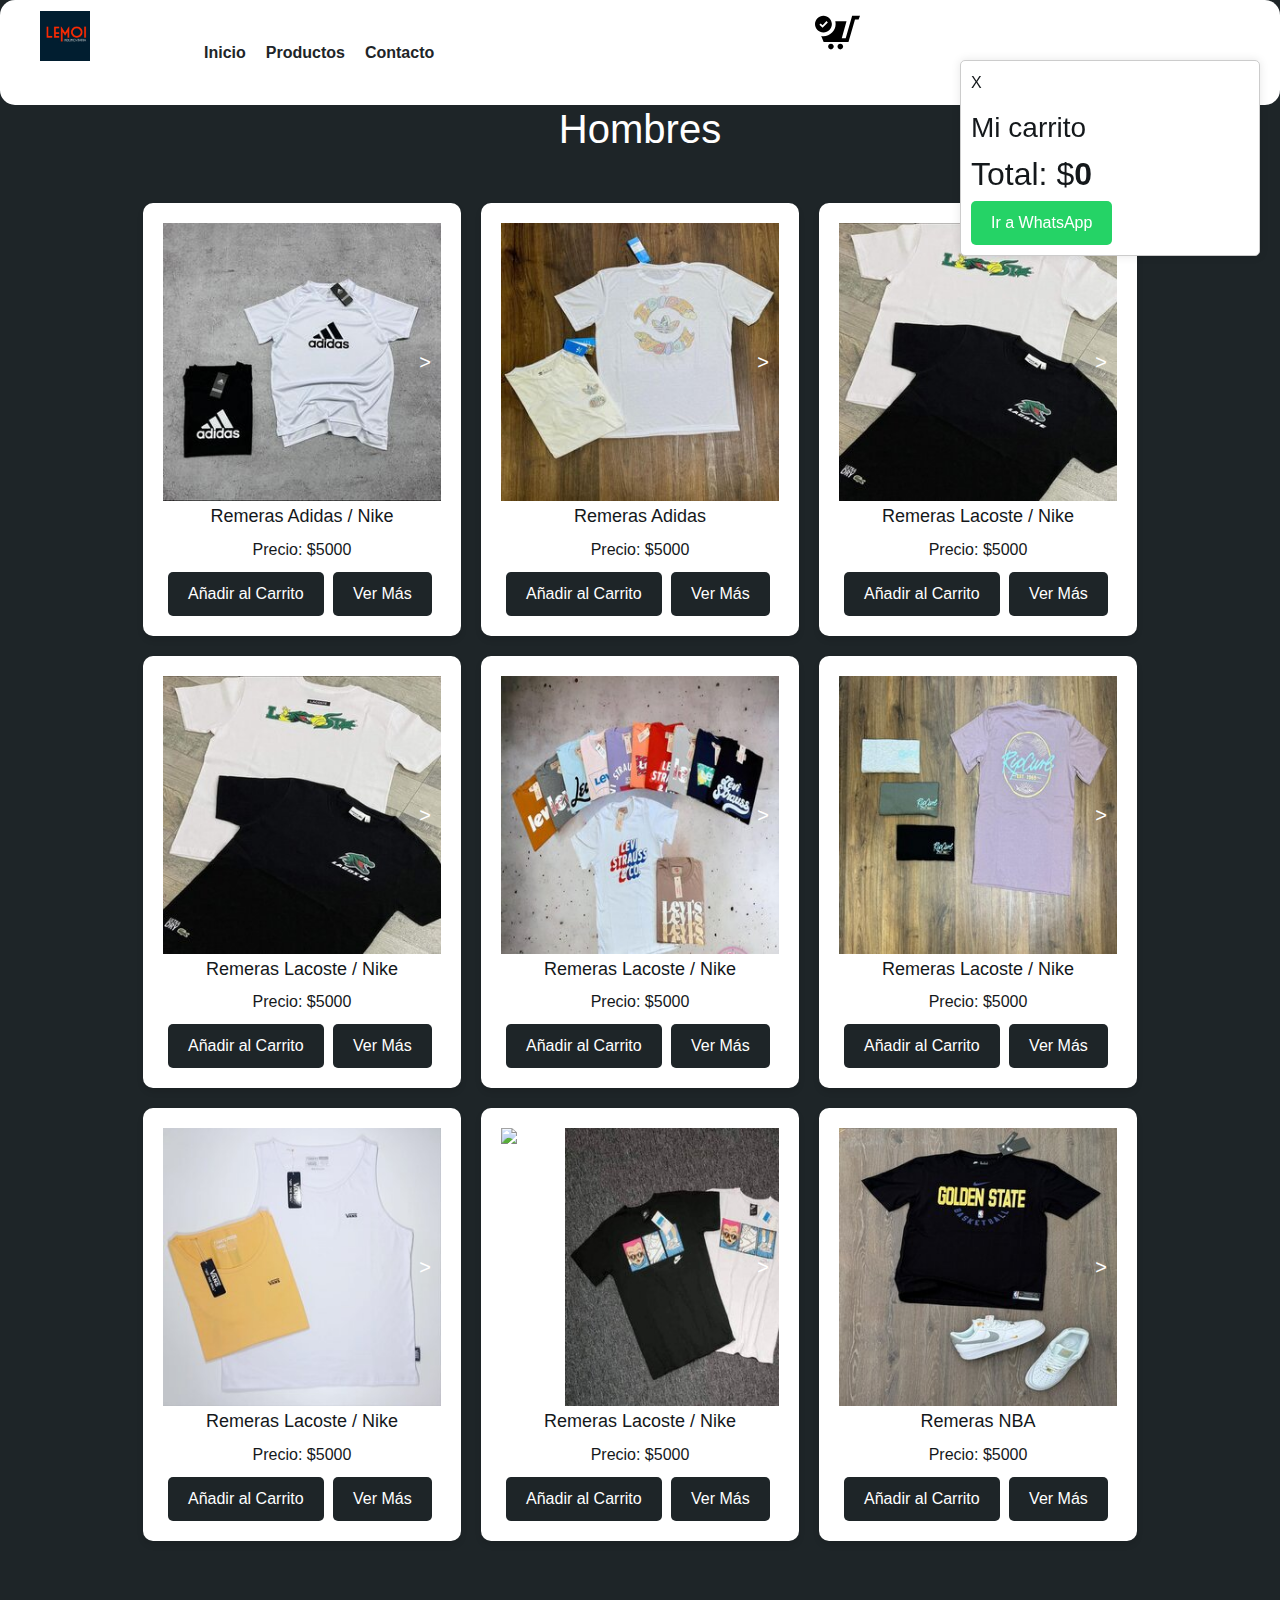
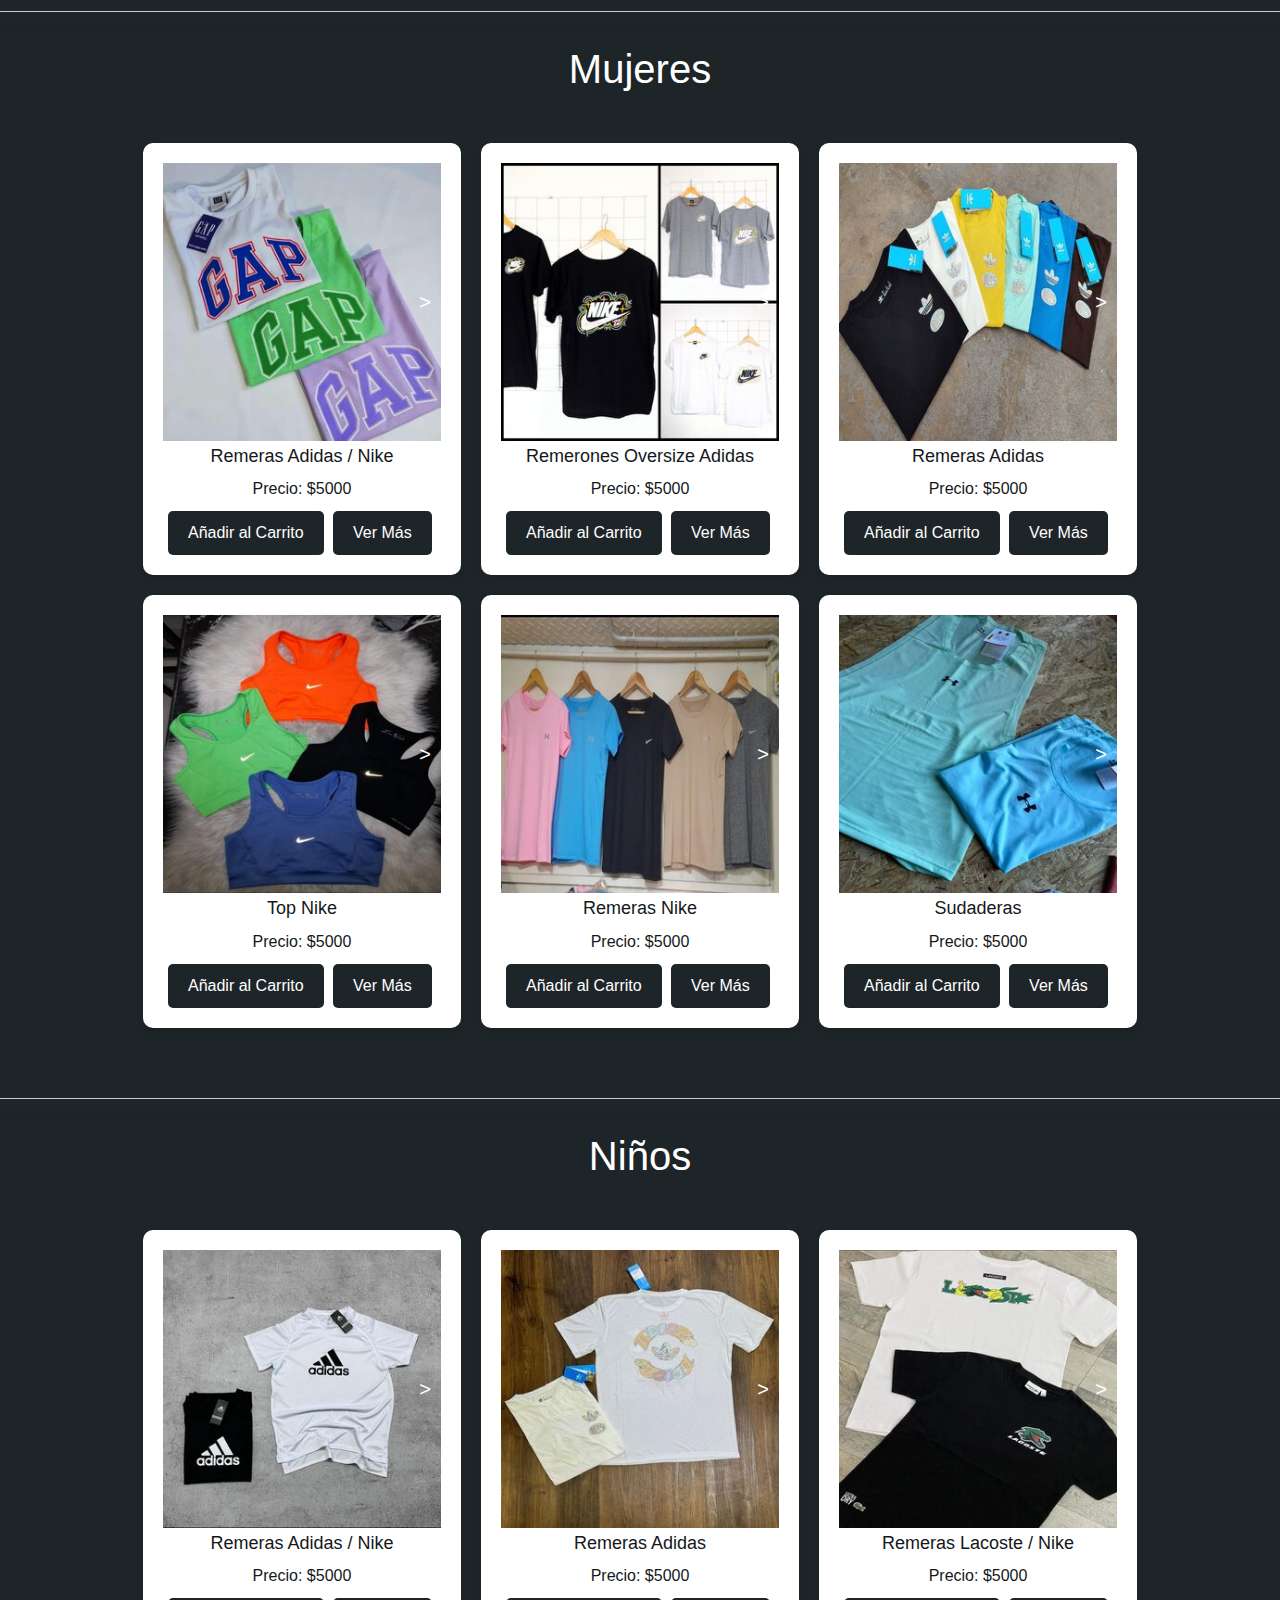
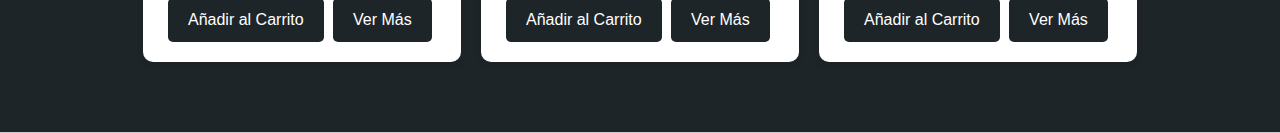
==== commit c4329479: "funcionalidades" ====
--- a/pages/remeras.html
+++ b/pages/remeras.html
@@ -3,7 +3,7 @@
 <head>
   <meta charset="UTF-8">
   <meta name="viewport" content="width=device-width, initial-scale=1.0">
-  <title>Venta de Remeras</title>
+  <title>Remeras</title>
   <link rel="stylesheet" href="https://stackpath.bootstrapcdn.com/bootstrap/4.5.2/css/bootstrap.min.css">
   <link rel="stylesheet" href="stylesSections.css">
 </head>
@@ -29,18 +29,23 @@
                 </ul>
             </nav>
          
-            <div id="carrito">
-                <!-- Ícono del carrito -->
-                <svg xmlns="http://www.w3.org/2000/svg" width="45" height="45" viewBox="0 0 24 24" id="carrito-icono">
-                    <path d="M10 19.5c0 .829-.672 1.5-1.5 1.5s-1.5-.671-1.5-1.5c0-.828.672-1.5 1.5-1.5s1.5.672 1.5 1.5zm9.805-16.5l-3.432 12h-2.102l2.541-9h-5.993c.115.482.181.983.181 1.5 0 3.59-2.91 6.5-6.5 6.5-.407 0-.805-.042-1.191-.114l1.306 3.114h13.239l3.474-12h1.929l.743-2h-4.195zm-6.305 15c-.828 0-1.5.671-1.5 1.5s.672 1.5 1.5 1.5 1.5-.671 1.5-1.5c0-.828-.672-1.5-1.5-1.5zm-9-15c-2.486 0-4.5 2.015-4.5 4.5s2.014 4.5 4.5 4.5c2.484 0 4.5-2.015 4.5-4.5s-2.016-4.5-4.5-4.5zm-.469 6.484l-1.687-1.636.695-.697.992.94 2.115-2.169.697.696-2.812 2.866z"/>
-                </svg>
-                <!-- Contenido del carrito -->
-                <div id="carrito-dropdown">
-                    <!-- Aquí va el contenido del carrito (productos, subtotal, etc.) -->
-                    <!-- Mostrar la cantidad de productos en el carrito -->
-                    <p id="cantidad-productos">0 productos en el carrito</p>
-                    <!-- Botón Ir a Whatsapp -->
-                    <button id="ir-a-whatsapp">Ir a Whatsapp</button>
+            <div class="header-section-container">
+                <div>
+                    <svg class="cart" xmlns="http://www.w3.org/2000/svg" width="45" height="45" viewBox="0 0 24 24" id="carrito-icono">
+                        <path d="M10 19.5c0 .829-.672 1.5-1.5 1.5s-1.5-.671-1.5-1.5c0-.828.672-1.5 1.5-1.5s1.5.672 1.5 1.5zm9.805-16.5l-3.432 12h-2.102l2.541-9h-5.993c.115.482.181.983.181 1.5 0 3.59-2.91 6.5-6.5 6.5-.407 0-.805-.042-1.191-.114l1.306 3.114h13.239l3.474-12h1.929l.743-2h-4.195zm-6.305 15c-.828 0-1.5.671-1.5 1.5s.672 1.5 1.5 1.5 1.5-.671 1.5-1.5c0-.828-.672-1.5-1.5-1.5zm-9-15c-2.486 0-4.5 2.015-4.5 4.5s2.014 4.5 4.5 4.5c2.484 0 4.5-2.015 4.5-4.5s-2.016-4.5-4.5-4.5zm-.469 6.484l-1.687-1.636.695-.697.992.94 2.115-2.169.697.696-2.812 2.866z"/>
+                    </svg>
+                    <p class="count-product">0</p>
+                </div>
+                <div class="cart-products" id="products-id">
+                    <p class="close-btn" onclick="closeBtn()">X</p>
+                    <h3>Mi carrito</h3>
+                    <div class="card-items">
+                        <!-- Contenido de los productos -->
+                    </div>
+                    <h2>Total: $<strong class="price-total">0</strong></h2>
+                    <a href="https://wa.me/+5491152291799" class="btn-whatsapp" target="_blank">Ir a WhatsApp</a>
+
+
                 </div>
             </div>
         </header>
@@ -60,7 +65,7 @@
                         </div>
                         <h3>Remeras Adidas / Nike </h3>
                         <p>Precio: $5000</p>
-                         <button class="add-to-cart" data-product-id="1">Añadir al Carrito</button>
+                         <button class="btn-add-cart" data-id="1">Añadir al Carrito</button>
                         <button class="view-more">Ver Más</button>
                     </div>
     
@@ -77,7 +82,7 @@
                     </div>
                     <h3>Remeras Adidas </h3>
                     <p>Precio: $5000</p>
-                     <button class="add-to-cart" data-product-id="2">Añadir al Carrito</button>
+                     <button class="btn-add-cart" data-id="2">Añadir al Carrito</button>
                     <button class="view-more">Ver Más</button>
                 </div>
     
@@ -94,7 +99,7 @@
                     </div>
                     <h3>Remeras Lacoste / Nike</h3>
                     <p>Precio: $5000</p>
-                     <button class="add-to-cart" data-product-id="3">Añadir al Carrito</button>
+                     <button class="btn-add-cart" data-id="3">Añadir al Carrito</button>
                     <button class="view-more">Ver Más</button>
                 </div>
     
@@ -109,7 +114,7 @@
                     </div>
                     <h3>Remeras Lacoste / Nike</h3>
                     <p>Precio: $5000</p>
-                     <button class="add-to-cart" data-product-id="4">Añadir al Carrito</button>
+                     <button class="btn-add-cart" data-id="4">Añadir al Carrito</button>
                     <button class="view-more">Ver Más</button>
                 </div>
 
@@ -124,7 +129,7 @@
                     </div>
                     <h3>Remeras Lacoste / Nike</h3>
                     <p>Precio: $5000</p>
-                     <button class="add-to-cart" data-product-id="5">Añadir al Carrito</button>
+                     <button class="btn-add-cart" data-id="5">Añadir al Carrito</button>
                     <button class="view-more">Ver Más</button>
                 </div>
 
@@ -139,7 +144,7 @@
                     </div>
                     <h3>Remeras Lacoste / Nike</h3>
                     <p>Precio: $5000</p>
-                     <button class="add-to-cart" data-product-id="6">Añadir al Carrito</button>
+                     <button class="btn-add-cart" data-id="6">Añadir al Carrito</button>
                     <button class="view-more">Ver Más</button>
                 </div>
 
@@ -154,7 +159,7 @@
                     </div>
                     <h3>Remeras Lacoste / Nike</h3>
                     <p>Precio: $5000</p>
-                     <button class="add-to-cart" data-product-id="7">Añadir al Carrito</button>
+                     <button class="btn-add-cart" data-id="7">Añadir al Carrito</button>
                     <button class="view-more">Ver Más</button>
                 </div>
 
@@ -169,7 +174,7 @@
                     </div>
                     <h3>Remeras Lacoste / Nike</h3>
                     <p>Precio: $5000</p>
-                     <button class="add-to-cart" data-product-id="8">Añadir al Carrito</button>
+                     <button class="btn-add-cart" data-id="8">Añadir al Carrito</button>
                     <button class="view-more">Ver Más</button>
                 </div>
 
@@ -187,7 +192,7 @@
                     </div>
                     <h3>Remeras NBA</h3>
                     <p>Precio: $5000</p>
-                     <button class="add-to-cart" data-product-id="9">Añadir al Carrito</button>
+                     <button class="btn-add-cart" data-id="9">Añadir al Carrito</button>
                     <button class="view-more">Ver Más</button>
                 </div>
             </div>
@@ -213,7 +218,7 @@
                     </div>
                     <h3>Remeras Adidas / Nike </h3>
                     <p>Precio: $5000</p>
-                     <button class="add-to-cart" data-product-id="10">Añadir al Carrito</button>
+                     <button class="btn-add-cart" data-id="10">Añadir al Carrito</button>
                     <button class="view-more">Ver Más</button>
                 </div>
     
@@ -230,7 +235,7 @@
                     </div>
                     <h3>Remerones Oversize Adidas </h3>
                     <p>Precio: $5000</p>
-                     <button class="add-to-cart" data-product-id="11">Añadir al Carrito</button>
+                     <button class="btn-add-cart" data-id="11">Añadir al Carrito</button>
                     <button class="view-more">Ver Más</button>
                 </div>
     
@@ -247,7 +252,7 @@
                     </div>
                     <h3>Remeras Adidas</h3>
                     <p>Precio: $5000</p>
-                     <button class="add-to-cart" data-product-id="12">Añadir al Carrito</button>
+                     <button class="btn-add-cart" data-id="12">Añadir al Carrito</button>
                     <button class="view-more">Ver Más</button>
                 </div>
 
@@ -262,7 +267,7 @@
                     </div>
                     <h3>Top Nike</h3>
                     <p>Precio: $5000</p>
-                     <button class="add-to-cart" data-product-id="13">Añadir al Carrito</button>
+                     <button class="btn-add-cart" data-id="13">Añadir al Carrito</button>
                     <button class="view-more">Ver Más</button>
                 </div>
 
@@ -277,7 +282,7 @@
                     </div>
                     <h3>Remeras Nike</h3>
                     <p>Precio: $5000</p>
-                     <button class="add-to-cart" data-product-id="14">Añadir al Carrito</button>
+                     <button class="btn-add-cart" data-id="14">Añadir al Carrito</button>
                     <button class="view-more">Ver Más</button>
                 </div>
 
@@ -292,7 +297,7 @@
                     </div>
                     <h3>Sudaderas</h3>
                     <p>Precio: $5000</p>
-                     <button class="add-to-cart" data-product-id="15">Añadir al Carrito</button>
+                     <button class="btn-add-cart" data-id="15">Añadir al Carrito</button>
                     <button class="view-more">Ver Más</button>
                 </div>
     
@@ -319,7 +324,7 @@
                     </div>
                     <h3>Remeras Adidas / Nike </h3>
                     <p>Precio: $5000</p>
-                     <button class="add-to-cart" data-product-id="16">Añadir al Carrito</button>
+                     <button class="btn-add-cart" data-id="16">Añadir al Carrito</button>
                     <button class="view-more">Ver Más</button>
                 </div>
     
@@ -336,7 +341,7 @@
                     </div>
                     <h3>Remeras Adidas </h3>
                     <p>Precio: $5000</p>
-                     <button class="add-to-cart" data-product-id="17">Añadir al Carrito</button>
+                     <button class="btn-add-cart" data-id="17">Añadir al Carrito</button>
                     <button class="view-more">Ver Más</button>
                 </div>
     
@@ -353,7 +358,7 @@
                     </div>
                     <h3>Remeras Lacoste / Nike</h3>
                     <p>Precio: $5000</p>
-                     <button class="add-to-cart" data-product-id="18">Añadir al Carrito</button>
+                     <button class="btn-add-cart" data-id="18">Añadir al Carrito</button>
                     <button class="view-more">Ver Más</button>
                 </div>
     
@@ -364,9 +369,8 @@
     </div>
   
   
-  <script src="https://code.jquery.com/jquery-3.5.1.slim.min.js"></script>
-  <script src="https://cdn.jsdelivr.net/npm/@popperjs/core@2.5.4/dist/umd/popper.min.js"></script>
-  <script src="https://stackpath.bootstrapcdn.com/bootstrap/4.5.2/js/bootstrap.min.js"></script>
+
   <script src="scriptsPages.js"></script>
+  <script src="carrito.js"></script>
 </body>
 </html>--- a/pages/stylesSections.css
+++ b/pages/stylesSections.css
@@ -89,78 +89,113 @@
     }
 }
 
+.header-section-container{
+        display: flex;
+        justify-content: space-between;
+        margin: auto;
+        align-items: center;
+        position: relative;
+    }
+.header-section div{
+    position: relative;
+}
+.header-section p{
+    position: absolute;
+    top: -24px;
+    right: -8px;
+    background-color: #fff;
+    padding: 1px 6px;
+    border-radius: 50%;
+    color: red;
+    font-weight: 700;
+    font-family: system-ui;
+    line-height: 18px;
+}
+.logo{
+    width: 164px;
+    height: 84px;
+    cursor: pointer;
+}
 /* Estilos para el carrito */
-#carrito {
-    position: relative;
-    cursor: pointer;
-    margin-left: auto;
-    margin-right: 20px;
-}
-
-#carrito-icono {
-    width: 45px;
-    height: 45px;
-    fill: black;
-}
-
-#carrito-dropdown {
-    display: none;
-    position: absolute;
-    top: 100%;
-    right: 0;
+.cart {
+    cursor: pointer;
+}
+
+.cart-products {
+    position: fixed;
+    top: 60px; /* Ajusta la posición vertical según tus necesidades */
+    right: 20px; /* Ajusta la posición horizontal según tus necesidades */
     width: 300px; /* Ancho del carrito */
-    background-color: white;
-    color: #1e2528;
+    background-color: #fff; /* Color de fondo del carrito */
+    color: #14181b;
     border: 1px solid #ccc;
     border-radius: 5px;
     padding: 10px;
-    z-index: 1000; /* Asegura que el carrito esté encima de otros elementos */
-}
-
-#carrito-dropdown.mostrar {
+    box-shadow: 0 0 10px rgba(0, 0, 0, 0.1); /* Sombra */
+    z-index: 999; /* Asegura que esté por encima del resto del contenido */
+}
+
+.cart-products.show {
     display: block;
 }
 
-.carrito-item {
-    margin-bottom: 10px;
+/* Estilos para los productos */
+.card-items {
+    margin-top: 10px;
+}
+
+.item {
     border-bottom: 1px solid #ccc;
-    padding-bottom: 10px;
+    padding: 10px 0;
     display: flex;
     align-items: center;
 }
 
-.carrito-item img {
+.item img {
     width: 50px;
     height: 50px;
     margin-right: 10px;
 }
 
-.carrito-item .producto-info {
-    flex: 1; /* Ocupa el espacio disponible */
-}
-
-.eliminar-producto {
-    background-color: transparent;
-    border: none;
-    padding: 0;
-    cursor: pointer;
-    font-size: 20px;
-}
-
-.eliminar-producto:hover {
-    color: #ff0000;
-}
-
-/* Dropdown Button */
-.dropbtn {
+.delete-product {
+    cursor: pointer;
+    margin-left: auto;
+}
+
+@keyframes fadeIn {
+    from {
+        opacity: 0;
+        transform: translateY(-10px);
+    }
+    to {
+        opacity: 1;
+        transform: translateY(0);
+    }
+}
+
+.item {
+    animation: fadeIn 0.5s ease forwards;
+}
+
+.btn-whatsapp {
+    display: inline-block;
+    padding: 10px 20px;
+    background-color: #25D366; /* Color de fondo de WhatsApp */
+    color: #fff; /* Color de texto */
+    text-decoration: none;
+    border-radius: 5px;
     font-size: 16px;
     border: none;
-    outline: none;
-    color: #1e2528;
-    padding: 10px 16px;
-    background-color: inherit;
-    font-family: inherit;
-    margin: 0;
+}
+
+.btn-whatsapp:hover {
+    background-color: #128C7E; /* Cambia el color de fondo cuando se pasa el cursor */
+}
+
+/* Otros estilos */
+.container {
+    width: 80%;
+    margin: 0 auto;
 }
 
 /* Dropdown Content (Hidden by Default) */
@@ -291,7 +326,7 @@
     text-align: center;
 }
 
-.add-to-cart,
+.btn-add-cart,
 .view-more {
     background-color: #1e2528;
     color: #ffffff;
@@ -320,4 +355,404 @@
 h1 {
     text-align: center; /* Centrar el texto */
     margin-bottom: 20px; /* Espacio debajo del encabezado */
+}
+
+/* Estilos para dispositivos móviles */
+@media (max-width: 767px) {
+    header {
+        padding: 5px 0; /* Reducir el espacio de relleno del encabezado en dispositivos móviles */
+    }
+    .container-header {
+        flex-direction: column; /* Cambiar la dirección del contenedor del encabezado a columna en dispositivos móviles */
+        align-items: center; /* Centrar los elementos del contenedor del encabezado */
+    }
+    .logo img {
+        padding: 0; /* Eliminar el relleno del logo en dispositivos móviles */
+        margin: 0; /* Eliminar el margen del logo en dispositivos móviles */
+    }
+    nav ul {
+        margin-top: 10px; /* Añadir un margen superior a la lista de navegación en dispositivos móviles */
+    }
+}
+
+/* Estilos del encabezado (`header`) */
+header {
+    display: flex;
+    background-color: #ffffff;
+    padding: 10px 0;
+    width: 100%;
+    top: 0;
+    z-index: 1000;
+    border-radius: 15px;
+    position: top;
+}
+
+.container-header {
+    display: flex;
+    align-items: center;
+    width: 100%;
+    max-width: 1200px;
+    margin: 0 auto;
+}
+
+.logo img {
+    padding-right: 50px;
+    max-width: 100px;
+    margin-top: 10px;
+    margin: auto;
+}
+
+nav ul {
+    list-style-type: none;
+    margin: 0;
+    padding: 0;
+    display: flex;
+    align-items: center;
+}
+
+nav ul li {
+    margin-right: 20px;
+}
+
+nav ul li:last-child {
+    margin-right: 0;
+}
+
+nav ul li a {
+    color: #1e2528;
+    text-decoration: none;
+    font-weight: bold;
+    transition: color 0.3s;
+}
+
+nav ul li a:hover {
+    color: #7dbeb8;
+}
+
+nav ul li a.btn {
+    background-color: #e32f21;
+    color: #ffffff;
+    padding: 10px 20px;
+    border-radius: 5px;
+    transition: background-color 0.3s;
+}
+
+nav ul li a.btn:hover {
+    background-color: #7dbeb8;
+}
+
+/* Animación para el ícono del carrito */
+@keyframes fadeInDown {
+    from {
+        opacity: 0;
+        transform: translateY(-20px);
+    }
+    to {
+        opacity: 1;
+        transform: translateY(0);
+    }
+}
+
+.header-section-container {
+    display: flex;
+    justify-content: space-between;
+    margin: auto;
+    align-items: center;
+    position: relative;
+}
+
+.header-section div {
+    position: relative;
+}
+
+.header-section p {
+    position: absolute;
+    top: -24px;
+    right: -8px;
+    background-color: #fff;
+    padding: 1px 6px;
+    border-radius: 50%;
+    color: red;
+    font-weight: 700;
+    font-family: system-ui;
+    line-height: 18px;
+}
+
+.logo {
+    width: 164px;
+    height: 84px;
+    cursor: pointer;
+}
+
+/* Estilos para el carrito */
+.cart {
+    cursor: pointer;
+}
+
+.cart-products {
+    position: fixed;
+    top: 60px;
+    right: 20px;
+    width: 300px;
+    background-color: #fff;
+    color: #14181b;
+    border: 1px solid #ccc;
+    border-radius: 5px;
+    padding: 10px;
+    box-shadow: 0 0 10px rgba(0, 0, 0, 0.1);
+    z-index: 999;
+}
+
+.cart-products.show {
+    display: block;
+}
+
+/* Estilos para los productos */
+.card-items {
+    margin-top: 10px;
+}
+
+.item {
+    border-bottom: 1px solid #ccc;
+    padding: 10px 0;
+    display: flex;
+    align-items: center;
+}
+
+.item img {
+    width: 50px;
+    height: 50px;
+    margin-right: 10px;
+}
+
+.delete-product {
+    cursor: pointer;
+    margin-left: auto;
+}
+
+@keyframes fadeIn {
+    from {
+        opacity: 0;
+        transform: translateY(-10px);
+    }
+    to {
+        opacity: 1;
+        transform: translateY(0);
+    }
+}
+
+.item {
+    animation: fadeIn 0.5s ease forwards;
+}
+
+.btn-whatsapp {
+    display: inline-block;
+    padding: 10px 20px;
+    background-color: #25D366;
+    color: #fff;
+    text-decoration: none;
+    border-radius: 5px;
+    font-size: 16px;
+    border: none;
+}
+
+.btn-whatsapp:hover {
+    background-color: #128C7E;
+}
+
+/* Otros estilos */
+.container {
+    width: 80%;
+    margin: 0 auto;
+}
+
+/* Dropdown Content (Hidden by Default) */
+.dropdown-content {
+    display: none;
+    position: absolute;
+    background-color: #f9f9f9;
+    min-width: 160px;
+    box-shadow: 0px 8px 16px 0px rgba(0, 0, 0, 0.2);
+    z-index: 1;
+}
+
+/* Links inside the dropdown */
+.dropdown-content a {
+    color: black;
+    padding: 12px 16px;
+    text-decoration: none;
+    display: block;
+}
+
+/* Change color of dropdown links on hover */
+.dropdown-content a:hover {
+    background-color: #f1f1f1;
+}
+
+/* Show the dropdown menu on hover */
+.dropdown:hover .dropdown-content {
+    display: block;
+}
+
+/* Animación para el ícono del carrito */
+#carrito svg {
+    transition: transform 0.3s ease;
+}
+
+#carrito:hover svg {
+    transform: scale(1.1);
+}
+
+@keyframes agregarProducto {
+    0% {
+        transform: scale(1);
+    }
+    50% {
+        transform: scale(1.1);
+    }
+    100% {
+        transform: scale(1);
+    }
+}
+
+.animacion-agregar {
+    animation: agregarProducto 0.5s ease-in-out;
+}
+
+/* Estilo para el contenido principal */
+.container {
+    max-width: 1200px;
+    margin: 0 auto;
+    padding: 20px;
+}
+
+.row {
+    display: flex;
+    flex-wrap: wrap;
+    justify-content: space-between;
+    margin-bottom: 20px;
+}
+
+.product {
+    background-color: #ffffff;
+    border-radius: 10px;
+    box-shadow: 0 4px 6px rgba(0, 0, 0, 0.1);
+    padding: 20px;
+    margin: 10px;
+    width: calc(33.33% - 20px);
+    float: left;
+}
+
+.carousel {
+    position: relative;
+    overflow: hidden;
+    width: 100%;
+    max-width: 300px;
+    margin: 0 auto;
+}
+
+.slides {
+    display: flex;
+    transition: transform 0.5s ease;
+}
+
+.slide {
+    width: 100%;
+    display: inline-block;
+}
+
+.prev,
+.next {
+    cursor: pointer;
+    position: absolute;
+    top: 50%;
+    transform: translateY(-50%);
+    font-size: 20px;
+    background: none;
+    border: none;
+    outline: none;
+}
+
+.prev {
+    left: 10px;
+}
+
+.next {
+    right: 10px;
+}
+
+.product h3 {
+    font-size: 18px;
+    margin-bottom: 10px;
+    padding-top: 5px;
+    color: #14181b;
+    text-align: center;
+}
+
+.product p {
+    margin-bottom: 10px;
+    color: #14181b;
+    text-align: center;
+}
+
+.btn-add-cart,
+.view-more {
+    background-color: #1e2528;
+    color: #ffffff;
+    border: none;
+    padding: 10px 20px;
+    border-radius: 5px;
+    cursor: pointer;
+    transition: background-color 0.3s;
+    margin-left: 5px;
+    align-items: center;
+}
+
+.view-more {
+    margin-left: 5px;
+}
+
+.add-to-cart:hover,
+.view-more:hover {
+    background-color: #14181b;
+}
+
+section {
+    border-bottom: 1px solid #ccc;
+    padding-bottom: 20px;
+}
+
+h1 {
+    text-align: center;
+    margin-bottom: 20px;
+}
+
+/* Media queries para dispositivos móviles */
+@media (max-width: 767px) {
+    /* Estilos para el carrusel */
+    .carousel {
+        max-width: 100%; /* Ajustar el ancho del carrusel al 100% en dispositivos móviles */
+    }
+    .slides {
+        width: 300%; /* Ajustar el ancho de los slides para que quepan todos en dispositivos móviles */
+    }
+    .slide {
+        width: 33.33%; /* Ajustar el ancho de cada slide en dispositivos móviles */
+    }
+    .prev,
+    .next {
+        font-size: 16px; /* Reducir el tamaño de la fuente de los botones de navegación en dispositivos móviles */
+    }
+    
+    /* Estilos para la barra de navegación */
+    nav ul {
+        flex-direction: column; /* Cambiar la dirección de la lista de navegación a columna en dispositivos móviles */
+        align-items: stretch; /* Estirar los elementos de la lista de navegación en dispositivos móviles */
+    }
+    nav ul li {
+        margin: 10px 0; /* Añadir margen entre cada elemento de la lista de navegación en dispositivos móviles */
+    }
+    nav ul li a {
+        text-align: center; /* Centrar el texto de los elementos de la lista de navegación en dispositivos móviles */
+    }
 }